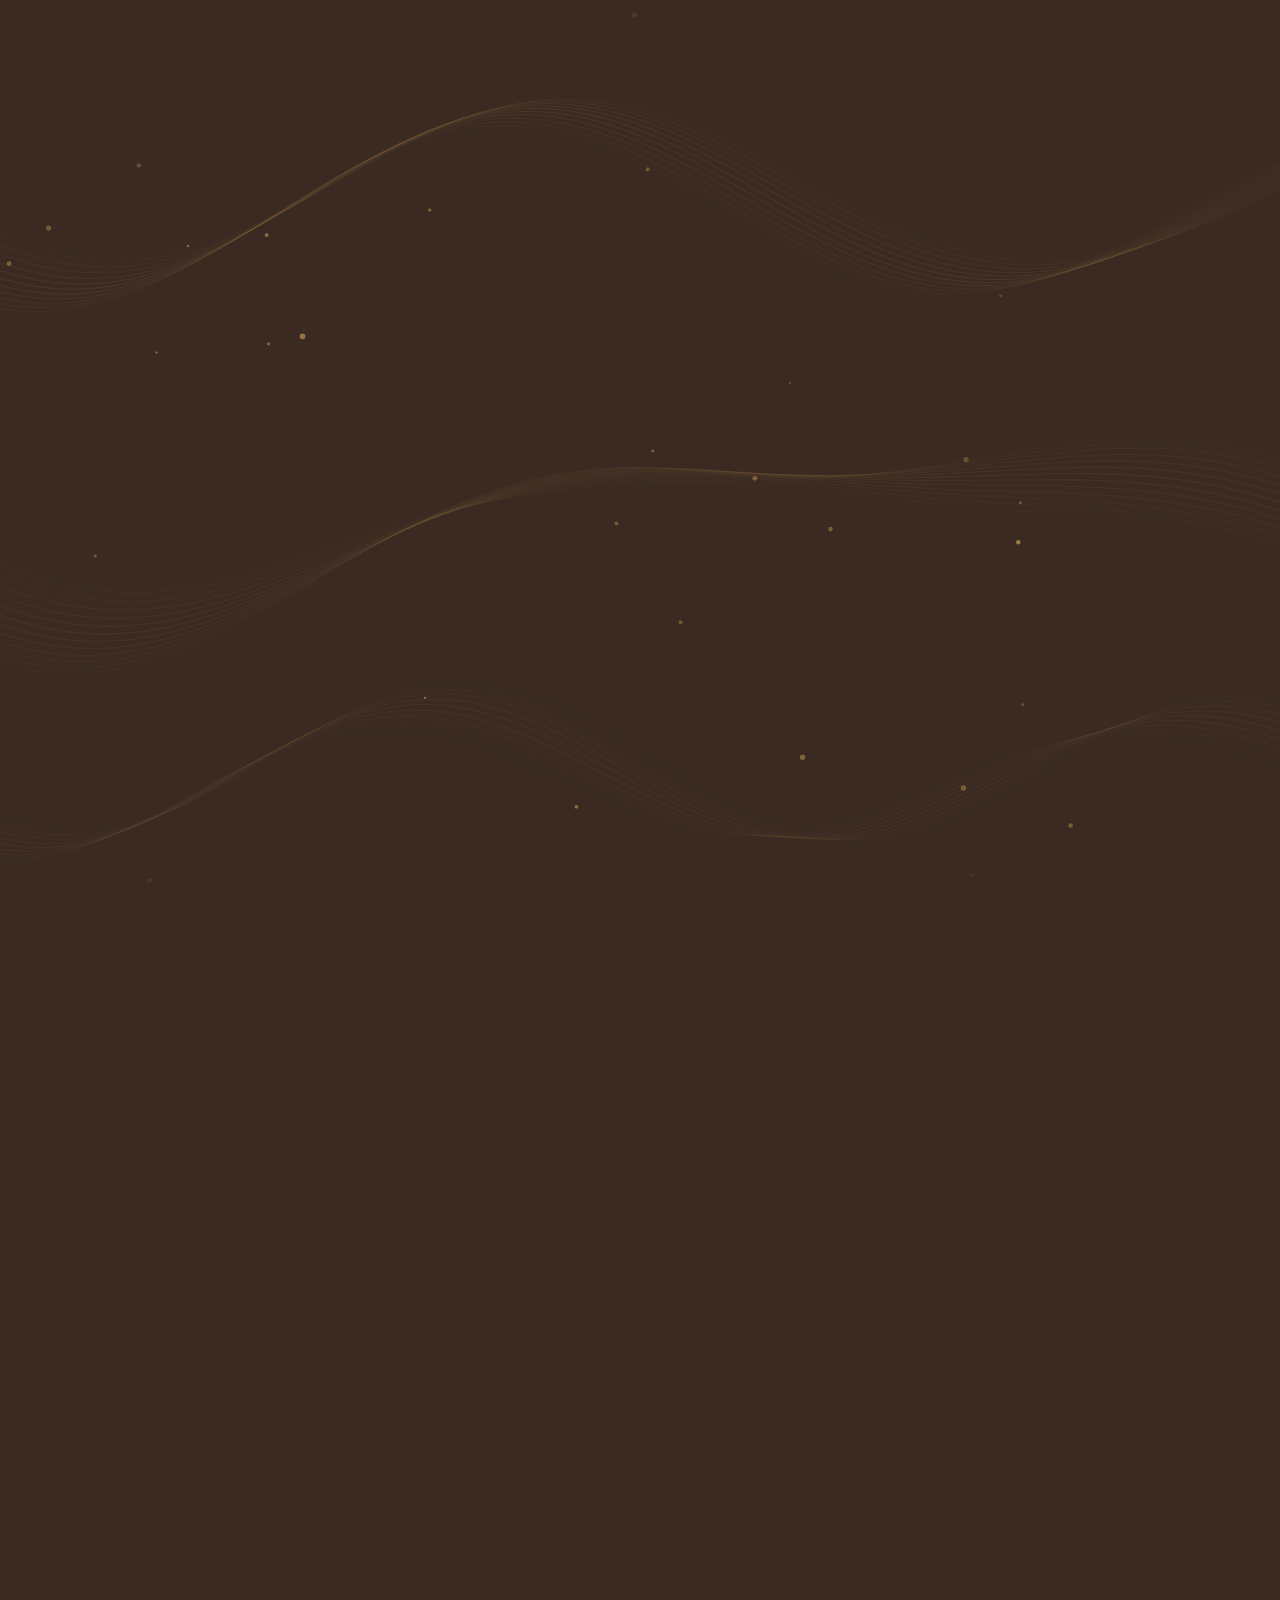
==== index.html @ ce80b603 "Knopf Hell/Dunkel oben rechts neben Kontakt (hell = Creme, dunkel = Espresso), Wahl wird gemerkt Co-" ====
<!doctype html>
<html lang="de">
<head>
<meta charset="utf-8">
<meta name="viewport" content="width=device-width, initial-scale=1">
<title>Diana Keil – Portfolio</title>
<meta name="description" content="Fotos und Videos von Diana Keil – Hochzeiten, Events, Shootings und Social Media.">
<meta property="og:type" content="website">
<meta property="og:site_name" content="Diana Portfolio">
<meta property="og:title" content="Diana Portfolio">
<meta property="og:description" content="Fotos und Videos – Hochzeiten, Events, Shootings und Social Media.">
<meta property="og:url" content="https://dxana596.github.io/Portfolio---Diana-Keil-/">
<meta property="og:image" content="https://dxana596.github.io/Portfolio---Diana-Keil-/img/vorschau.jpg">
<meta property="og:image:width" content="1200">
<meta property="og:image:height" content="630">
<meta name="twitter:card" content="summary_large_image">
<link rel="icon" href="img/favicon.svg" type="image/svg+xml">
<link href="fonts/fonts.css" rel="stylesheet">
<script>try{if(localStorage.getItem("theme")==="light")document.documentElement.dataset.theme="light"}catch(e){}</script>
<style>
  :root{
    --bg:#f0ebe2; --fg:#131720; --muted:#7a7468;
    --gold:#c49a52; --gold-hi:#d4b06a; --gold-lo:#9a7a3d; --night:#090b12;
    --glass:rgba(80,80,80,.36); --glass-btn:rgba(255,255,255,.2);
    --serif:"Cormorant Garamond", Georgia, serif;
    --sans:"Inter", system-ui, sans-serif;
  }
  *{box-sizing:border-box;margin:0;padding:0}
  /* Seiten-Scroll: jede Galerie ist eine eigene Bildschirmseite, beim Scrollen rastet die Seite ein */
  html{scroll-behavior:smooth;scroll-snap-type:y mandatory}
  .hero,.theme,.contact{scroll-snap-align:start;scroll-snap-stop:always}
  .title,.cat__item,.h2,.contact__mail,.lb__theme,.loader__name,.about h2,.svc2__title,.step__n{font-variation-settings:"opsz" 48}
  body{overflow-x:hidden;background:var(--bg);color:var(--fg);font-family:var(--sans);-webkit-font-smoothing:antialiased}
  a{color:inherit}
  .sr-only{position:absolute;width:1px;height:1px;overflow:hidden;clip:rect(0 0 0 0);white-space:nowrap}

  /* ---------- Loader ---------- */
  .loader{position:fixed;inset:0;z-index:50;display:grid;place-items:center;background:var(--bg);transition:opacity .8s ease, visibility .8s}
  .loader.is-done{opacity:0;visibility:hidden}
  .loader__inner{text-align:center}
  .loader__name{font-family:var(--serif);font-size:44px;letter-spacing:-.01em;line-height:1}
  .loader__pct{font-size:13px;margin-top:14px;font-variant-numeric:tabular-nums}
  .loader__arc{position:absolute;left:50%;top:50%;width:260px;height:260px;transform:translate(-50%,-50%) rotate(-90deg)}
  .loader__arc circle{fill:none;stroke:var(--gold);stroke-width:.9;stroke-linecap:round;transition:stroke-dashoffset .3s ease}
  .loader__arc .loader__track{stroke-opacity:.18}
  .loader__arc .loader__dot{fill:var(--gold);stroke:none;opacity:.2;transition:opacity .4s ease}
  .loader__arc .loader__dot.is-on{opacity:1}

  /* ---------- Header ---------- */
  .hero{position:relative;height:100vh;height:100lvh;min-height:560px;overflow:hidden;display:flex}
  /* Logo (DK-Monogramm) */
  .title,.cat__item,.h2,.contact__mail,.lb__theme,.loader__name{font-weight:500}
  .logo{display:block;color:var(--gold)}
  .logo svg{display:block;width:100%;height:100%;overflow:visible}
  .logo text{font-family:"Cormorant Garamond", Georgia, serif;font-weight:300;letter-spacing:.08em}
  .logo--top{position:absolute;top:12px;left:4vw;z-index:12;width:54px;height:54px}
  .logo--top circle[stroke]{stroke-width:5} .logo--top text{font-weight:400}
  .logo--contact{width:110px;height:110px;margin:0 auto 26px;filter:drop-shadow(0 0 14px rgba(196,154,82,.28))}
  /* Kunden: zwei durchlaufende Logo-Balken (fotografiert / bearbeitet) */
  .clients{position:relative;z-index:5;background:transparent;min-height:100vh;min-height:100lvh;display:flex;flex-direction:column;justify-content:center;align-items:center;padding:80px 0;text-align:center;scroll-snap-align:start;scroll-snap-stop:always}
  .clients .eyebrow{margin-bottom:18px}
  .clients__title{font-family:var(--serif);font-weight:500;font-size:clamp(34px,4.4vw,64px);line-height:1;margin-bottom:clamp(40px,7vh,80px)}
  .marquee{width:100%;margin-bottom:clamp(36px,6vh,64px)}
  .marquee:last-child{margin-bottom:0}
  .marquee__label{font-size:clamp(16px,1.5vw,22px);font-weight:600;letter-spacing:.18em;text-transform:uppercase;color:var(--gold-lo);margin-bottom:20px}
  .marquee__view{overflow:hidden;border-top:1px solid rgba(196,154,82,.3);border-bottom:1px solid rgba(196,154,82,.3);padding:26px 0;-webkit-mask-image:linear-gradient(90deg,transparent,#000 10%,#000 90%,transparent);mask-image:linear-gradient(90deg,transparent,#000 10%,#000 90%,transparent)}
  .marquee__track{display:flex;align-items:center;width:max-content;animation:marquee 40s linear infinite}
  .marquee--rev .marquee__track{animation-direction:reverse}
  .marquee__track img{height:34px;width:auto;margin:0 clamp(34px,4vw,60px);opacity:.6;flex:none}
  .marquee__track img.tall{height:52px}
  .marquee__text{flex:none;margin:0 clamp(34px,4vw,60px);font-family:var(--serif);font-style:italic;font-weight:500;font-size:40px;line-height:1;letter-spacing:.01em;color:#131720;opacity:.6;white-space:nowrap}
  .marquee__text em{font-style:italic;color:var(--gold-lo);padding:0 .08em}
  @keyframes marquee{to{transform:translateX(-50%)}}
  /* Logo-Balken oben in der Real-Estate-Seite */
  .clients--inline{position:absolute;top:0;left:0;right:0;min-height:0;padding:clamp(40px,7vh,80px) 0 0;background:none;z-index:4;scroll-snap-align:none;justify-content:flex-start}
  .clients--inline .eyebrow{margin-bottom:10px}
  .clients--inline .clients__title{font-size:clamp(26px,2.8vw,42px);margin-bottom:clamp(16px,3vh,28px)}
  .clients--inline .marquee{margin-bottom:0}
  .clients--inline .marquee__view{padding:18px 0}
  @media (max-width:640px){
    .marquee__view{padding:18px 0}
    .marquee__track img{height:24px;margin:0 26px} .marquee__track img.tall{height:38px}
    .marquee__text{font-size:28px;margin:0 26px}
  }
  @media (max-width:700px){ .logo--top{width:40px;height:40px;top:10px;left:12px} .logo--contact{width:88px;height:88px} }
  header{position:absolute;top:0;left:0;right:0;z-index:10;text-align:center;padding:22px 16px 0;font-size:14px}
  header h1{font-weight:400;font-size:inherit}
  header a{text-decoration:underline;text-decoration-color:var(--gold);text-underline-offset:3px;cursor:pointer}

  /* ---------- Big title ---------- */
  .title{font-family:var(--serif);font-weight:400;font-size:clamp(64px,8.5vw,150px);line-height:.88;letter-spacing:-.01em}
  .title .w{display:inline-block;white-space:nowrap}
  .title span{display:inline-block;overflow:hidden;vertical-align:top}
  .title span i{display:inline-block;font-style:normal;transform:translateY(105%);transition:transform 1.2s cubic-bezier(.19,1,.22,1)}
  body.is-ready .title span i{transform:none}

  /* ---------- Startseite: Foto links, Name + Text rechts ---------- */
  .intro{flex:1;display:grid;grid-template-columns:minmax(0,5fr) minmax(0,6fr);gap:6vw;align-items:center;padding:90px 6vw 70px}
  .intro__photo{margin:0;justify-self:end;height:calc(100svh - 200px);max-height:820px;aspect-ratio:2/3;max-width:100%;border-radius:4px;overflow:hidden;background:#efedea;display:grid;place-items:center;color:var(--muted);font-size:12px;letter-spacing:.08em;text-transform:uppercase;opacity:0;transform:translateY(30px);transition:opacity 1.2s ease .2s, transform 1.4s cubic-bezier(.19,1,.22,1) .2s}
  .intro__photo{position:relative;overflow:visible;background:none}
  .intro__photo img{border-radius:4px}
  /* Ring mit Punkten (aus dem Logo) hinter dem Foto, dreht sich langsam */
  .intro__ring{position:absolute;left:50%;top:50%;height:106%;aspect-ratio:1;transform:translate(-50%,-50%);z-index:-1;color:var(--gold);opacity:.55;pointer-events:none}
  /* Name + Text: linksbündig */
  .intro__text{position:relative;z-index:2;justify-self:start}
  .intro__text .title{margin-left:-.034em}   /* das „D“ hat links etwas Luft – so steht es genau bündig mit dem Text */
  .intro__ring .ring{width:100%;height:100%;animation:ringspin 90s linear infinite}
  @keyframes ringspin{to{transform:rotate(360deg)}}
  /* kleiner Ring vor den Galerie-Namen */
  .intro__photo img{position:absolute;inset:0;width:100%;height:100%;object-fit:cover;display:block;opacity:0;transition:opacity 1.8s ease}
  .intro__photo img.is-on{opacity:1}
  body.is-ready .intro__photo{opacity:1;transform:none}
  .intro__lead{margin-top:30px;max-width:40ch;font-size:16px;line-height:1.65;color:#333;opacity:0;transition:opacity 1.2s ease .9s}
  body.is-ready .intro__lead{opacity:1}
  @media (max-width:760px){
    .intro{grid-template-columns:1fr;gap:26px;align-content:center;padding:70px 16px 40px}
    .intro__photo{justify-self:center;height:44svh;width:auto}
    .intro__text{text-align:center;justify-self:center}
    .intro__text .title{margin-left:0}
    .intro__lead{margin:18px auto 0;font-size:15px}
  }

  /* ---------- WebGL ---------- */
  canvas.gl{position:absolute;inset:0;width:100%;height:100%;z-index:2;cursor:grab;touch-action:pan-y}
  canvas.gl:active{cursor:grabbing}

  /* ---------- Eine Galerie pro Thema (unter der ersten) ---------- */
  .theme{position:relative;z-index:5;background:transparent;height:100vh;height:100lvh;min-height:420px;overflow:hidden}
  .theme__stage{position:absolute;inset:0}

  /* ---------- Category label ---------- */
  /* Themen-Name: oben links über dem Bildstreifen (Höhe wird im Script an die Oberkante der Bilder gesetzt) */
  .cat{position:absolute;left:4vw;top:50%;z-index:3;pointer-events:none}
  .cat__item{position:absolute;left:0;bottom:0;font-family:var(--serif);font-size:clamp(28px,3.2vw,52px);line-height:1;color:var(--fg);opacity:0;white-space:nowrap;transition:opacity .6s ease, transform .9s cubic-bezier(.19,1,.22,1)}
  .cat__item.is-active{opacity:1}
  .theme__link{position:absolute;right:4vw;top:50%;z-index:3;transform:translateY(-100%);font-size:14px;letter-spacing:.04em;color:var(--fg);text-decoration:none;border-bottom:1px solid currentColor;padding-bottom:2px;opacity:.75;transition:opacity .2s}
  .theme__link:hover{opacity:1}
  .cat__item.is-up{transform:translateY(-40%)}
  .cat__item.is-down{transform:translateY(40%)}

  .gal-count{position:absolute;z-index:6;left:50%;top:calc(var(--cy,50%) + var(--ch,120px));transform:translateX(-50%);font-size:12px;letter-spacing:.08em;color:var(--gold-lo);font-variant-numeric:tabular-nums;opacity:0;transition:opacity .8s .8s}
  body.is-ready .gal-count{opacity:1}

  /* ---------- About overlay ---------- */
  .about{position:fixed;inset:0;z-index:30;background:rgba(255,255,255,.72);backdrop-filter:blur(24px);-webkit-backdrop-filter:blur(24px);display:grid;place-items:center;padding:16px;opacity:0;visibility:hidden;transition:opacity .5s, visibility .5s}
  .about.is-open{opacity:1;visibility:visible}
  .about__inner{max-width:560px;text-align:center}
  .about__eyebrow{font-size:12px;letter-spacing:.08em;text-transform:uppercase;color:var(--muted)}
  .about h2{font-family:var(--serif);font-weight:400;font-size:clamp(44px,8vw,84px);line-height:.95;margin:14px 0 22px}
  .about p{font-size:15px;line-height:1.6;color:#333}
  .about ul{list-style:none;display:flex;gap:10px;justify-content:center;margin-top:28px;flex-wrap:wrap}
  .about li a,.about li button{display:inline-block;padding:10px 16px;border-radius:999px;background:#111;color:#fff;text-decoration:none;font:600 12px var(--sans);letter-spacing:.04em;text-transform:uppercase;border:0;cursor:pointer}
  .about__close{position:absolute;top:18px;right:18px;width:40px;height:40px;border-radius:50%;border:0;background:#111;color:#fff;font-size:18px;cursor:pointer}

  .grain{position:fixed;inset:-50%;z-index:4;pointer-events:none;opacity:.05;background-image:url("data:image/svg+xml;utf8,<svg xmlns='http://www.w3.org/2000/svg' width='160' height='160'><filter id='n'><feTurbulence type='fractalNoise' baseFrequency='.9' numOctaves='2' stitchTiles='stitch'/></filter><rect width='100%' height='100%' filter='url(%23n)'/></svg>");animation:grain 1s steps(6) infinite}
  @keyframes grain{0%{transform:translate(0,0)}25%{transform:translate(-3%,2%)}50%{transform:translate(2%,-3%)}75%{transform:translate(-2%,-1%)}100%{transform:translate(3%,2%)}}

  /* ---------- Hero-Extras ---------- */
  .topnav{position:absolute;top:18px;right:4vw;z-index:11;display:flex;gap:18px;font-size:13px}
  .topnav a{text-decoration:none;opacity:.75;transition:opacity .2s}
  .topnav a:hover{opacity:1;color:var(--gold-lo)}
  .scrollcue{position:absolute;left:4vw;bottom:34px;z-index:11;display:flex;align-items:center;gap:12px;font-size:12px;letter-spacing:.06em;text-transform:uppercase;text-decoration:none;color:var(--fg);opacity:0;transition:opacity 1s .8s}
  body.is-ready .scrollcue{opacity:.75}
  .scrollcue__line{position:relative;width:1px;height:40px;background:rgba(0,0,0,.15);overflow:hidden}
  .scrollcue__line::after{content:"";position:absolute;left:0;top:-40%;width:1px;height:40%;background:var(--fg);animation:cue 1.8s cubic-bezier(.65,0,.35,1) infinite}
  @keyframes cue{to{top:100%}}

  /* ---------- Sections ---------- */
  .wrap{padding:0 4vw}
  .eyebrow{font-size:12px;letter-spacing:.08em;text-transform:uppercase;color:var(--gold-lo)}
  .h2{font-family:var(--serif);font-weight:400;font-size:clamp(44px,6vw,96px);line-height:.88;letter-spacing:-.01em}
  .reveal{opacity:0;transform:translateY(40px);transition:opacity 1s ease, transform 1.2s cubic-bezier(.19,1,.22,1)}
  .reveal.is-in{opacity:1;transform:none}

  .services{position:relative;z-index:5;background:var(--bg);padding:120px 0 100px}
  .services__head{display:grid;grid-template-columns:1fr minmax(260px,380px);gap:40px;align-items:end;margin-bottom:56px}
  .services__head .h2{margin-top:18px}
  .services__intro{font-size:16px;line-height:1.6;color:#333}
  .svc2{border-bottom:1px solid rgba(0,0,0,.12)}
  .svc2__card{border-top:1px solid rgba(0,0,0,.12)}
  .svc2__head{width:100%;display:grid;grid-template-columns:56px 1fr minmax(200px,320px) 40px;gap:24px;align-items:center;padding:22px 0;background:none;border:0;font:inherit;color:inherit;text-align:left;cursor:pointer}
  .svc2__num{font-size:12px;letter-spacing:.08em;color:var(--muted);font-variant-numeric:tabular-nums}
  .svc2__title{font-family:var(--serif);font-weight:400;font-size:clamp(30px,3.2vw,52px);line-height:.95;letter-spacing:-.01em;transition:transform .7s cubic-bezier(.19,1,.22,1)}
  .svc2__head:hover .svc2__title,.svc2__card.is-open .svc2__title{transform:translateX(10px);font-style:italic}
  .svc2__short{font-size:14px;line-height:1.5;color:#444}
  .svc2__toggle{width:40px;height:40px;border-radius:50%;border:1px solid rgba(0,0,0,.2);display:grid;place-items:center;transition:transform .6s cubic-bezier(.19,1,.22,1), background .3s, color .3s, border-color .3s}
  .svc2__toggle svg{width:14px;height:14px}
  .svc2__head:hover .svc2__toggle{border-color:var(--fg)}
  .svc2__card.is-open .svc2__toggle{transform:rotate(45deg);background:var(--fg);color:#fff;border-color:var(--fg)}
  .svc2__more{display:grid;grid-template-rows:0fr;transition:grid-template-rows .9s cubic-bezier(.19,1,.22,1)}
  .svc2__more > div{overflow:hidden}
  .svc2__card.is-open .svc2__more{grid-template-rows:1fr}
  .svc2__detail{display:grid;grid-template-columns:56px auto minmax(0,1fr);gap:24px 4vw;align-items:end;padding:4px 0 40px}
  .svc2__media{grid-column:2;position:relative;overflow:hidden;border-radius:4px;aspect-ratio:4/5;width:300px;background:#e9e7e3;clip-path:inset(0 0 100% 0);transition:clip-path 1.1s cubic-bezier(.77,0,.18,1)}
  .svc2__card--wide .svc2__media{aspect-ratio:3/2;width:520px}
  .svc2__media img{width:100%;height:100%;object-fit:cover;object-position:center 30%;display:block;transform:scale(1.15);transition:transform 1.6s cubic-bezier(.19,1,.22,1)}
  .svc2__card.is-open .svc2__media{clip-path:inset(0 0 0 0)}
  .svc2__card.is-open .svc2__media img{transform:scale(1)}
  .svc2__info{opacity:0;transform:translateY(20px);transition:opacity .6s ease, transform .9s cubic-bezier(.19,1,.22,1)}
  .svc2__card.is-open .svc2__info{opacity:1;transform:none;transition-delay:.25s}
  .svc2__text{font-size:14px;line-height:1.65;color:#444;max-width:44ch}
  .svc2__tags{list-style:none;display:flex;flex-wrap:wrap;gap:8px;margin-top:20px}
  .svc2__tags li{padding:6px 12px;border-radius:999px;border:1px solid rgba(0,0,0,.14);font-size:12px;color:#333}
  .svc2__link{display:inline-flex;align-items:center;gap:10px;margin-top:26px;font:600 12px var(--sans);letter-spacing:.08em;text-transform:uppercase;color:var(--fg);text-decoration:none;padding-bottom:6px;border-bottom:1px solid currentColor}
  .svc2__link span{display:inline-block;transition:transform .5s cubic-bezier(.19,1,.22,1)}
  .svc2__link:hover span{transform:translateX(6px)}
  .pill{align-self:flex-start;display:inline-flex;align-items:center;gap:10px;padding:13px 20px;border-radius:999px;background:var(--fg);color:#fff;text-decoration:none;font:600 12px var(--sans);letter-spacing:.05em;text-transform:uppercase;transition:transform .3s}
  .pill:hover{transform:translateY(-2px)}

  .process{position:relative;z-index:5;background:var(--bg);padding:40px 0 140px}
  .process__grid{display:grid;grid-template-columns:repeat(3,1fr);gap:16px;margin-top:40px}
  .step{padding:28px;border-radius:14px;background:#f4f3f1;min-height:240px;display:flex;flex-direction:column;justify-content:space-between}
  .step__n{font-family:var(--serif);font-size:64px;line-height:1}
  .step h3{font-weight:600;font-size:16px;margin-bottom:8px}
  .step p{font-size:14px;line-height:1.55;color:#444}

  /* ---------- Testimonials (Kundenstimmen): mehrere Karten mit Bild und Name ---------- */
  .testi{position:relative;z-index:5;min-height:100vh;min-height:100lvh;display:flex;flex-direction:column;justify-content:center;align-items:center;text-align:center;padding:90px 0;scroll-snap-align:start;scroll-snap-stop:always}
  .testi__title{font-family:var(--serif);font-weight:500;font-size:clamp(34px,4vw,60px);line-height:1;margin:14px 0 0}
  .testi__row{display:flex;gap:clamp(18px,2vw,28px);justify-content:center;width:100%;padding:70px 6vw 10px;box-sizing:border-box}
  .testi__card{position:relative;flex:0 1 360px;background:#fff;border:1px solid rgba(196,154,82,.28);border-radius:8px;padding:62px 28px 30px;display:flex;flex-direction:column;align-items:center;box-shadow:0 18px 40px -22px rgba(19,23,32,.25)}
  .testi__img{position:absolute;top:0;left:50%;width:92px;height:92px;margin:-46px 0 0 -46px;border-radius:50%;overflow:hidden;border:2px solid var(--gold);background:#e8dcc6;display:grid;place-items:center;font-family:var(--serif);font-size:30px;color:var(--gold-lo)}
  .testi__img img{width:100%;height:100%;object-fit:cover;display:block}
  .testi__mark{font-family:var(--serif);font-size:64px;line-height:.5;height:26px;color:var(--gold)}
  .testi__quote{font-family:var(--serif);font-style:italic;font-weight:500;font-size:clamp(19px,1.5vw,23px);line-height:1.35;color:var(--fg);margin:6px 0 0}
  .testi__name{margin-top:auto;padding-top:24px;font-size:12px;font-weight:600;letter-spacing:.16em;text-transform:uppercase;color:var(--gold-lo)}
  .testi__name::before{content:"";display:block;width:30px;height:1px;background:var(--gold);margin:0 auto 12px}
  .testi__type{margin-top:4px;font-size:12px;letter-spacing:.04em;color:var(--muted)}
  @media (max-width:860px){
    /* Handy/Tablet: Karten nebeneinander zum Wischen */
    .testi__row{justify-content:flex-start;overflow-x:auto;scroll-snap-type:x mandatory;-webkit-overflow-scrolling:touch;scrollbar-width:none;padding:70px 10vw 16px}
    .testi__row::-webkit-scrollbar{display:none}
    .testi__card{flex:0 0 78vw;scroll-snap-align:center}
  }
  .testi__hint{display:none;margin-top:14px;font-size:11px;letter-spacing:.12em;text-transform:uppercase;color:var(--gold-lo)}
  @media (max-width:860px){.testi__hint{display:block}}
  .contact{position:relative;z-index:5;background:var(--night);color:#f1ece3;padding:140px 0 40px;text-align:center;min-height:100vh;min-height:100lvh;display:flex;flex-direction:column;justify-content:center}
  .contact .eyebrow{color:var(--gold)}
  .contact .h2{margin:20px 0 32px;font-size:clamp(26px,3vw,46px);line-height:1}
  .contact__mail{display:inline-block;font-family:var(--serif);font-size:clamp(18px,1.9vw,28px);text-decoration:none;border-bottom:1px solid rgba(196,154,82,.55);padding-bottom:4px;transition:border-color .3s}
  .contact__cta{display:inline-flex;align-items:center;gap:12px;margin:6px 0 4px;padding:17px 34px;border-radius:999px;background:linear-gradient(135deg,#d4b06a,#c49a52 50%,#9a7a3d);color:var(--night);font-size:14px;font-weight:600;letter-spacing:.08em;text-transform:uppercase;text-decoration:none;box-shadow:0 16px 36px -16px rgba(212,176,106,.6);transition:transform .3s,box-shadow .3s}
  .contact__cta span{transition:transform .3s}
  .contact__cta:hover{transform:translateY(-2px);box-shadow:0 22px 44px -16px rgba(212,176,106,.75)}
  .contact__cta:hover span{transform:translateX(4px)}
  .contact__or{font-size:12px;letter-spacing:.08em;opacity:.55;margin-bottom:12px}
  .contact__mail:hover{border-color:var(--gold-hi)}
  .contact__social{display:flex;gap:22px;justify-content:center;margin-top:34px;font-size:13px}
  .contact__social a{opacity:.7;text-decoration:none}
  .contact__social a:hover{opacity:1;color:var(--gold-hi)}
  footer{display:flex;justify-content:space-between;gap:16px;flex-wrap:wrap;margin-top:120px;padding-top:24px;border-top:1px solid rgba(255,255,255,.15);font-size:12px;color:rgba(255,255,255,.5)}

  /* ---------- Großansicht (Lightbox) ---------- */
  .lb{position:fixed;inset:0;z-index:45;display:grid;place-items:center;
    /* dunkler Hintergrund mit sanfter Vignette + starke Unschärfe der Seite dahinter */
    background:radial-gradient(ellipse at center, rgba(10,10,10,.82) 0%, rgba(3,3,3,.95) 75%);
    -webkit-backdrop-filter:blur(0px) saturate(1);backdrop-filter:blur(0px) saturate(1);
    opacity:0;visibility:hidden;transition:opacity .6s ease, visibility .6s, backdrop-filter .8s ease, -webkit-backdrop-filter .8s ease}
  .lb.is-open{opacity:1;visibility:visible;-webkit-backdrop-filter:blur(36px) saturate(.7);backdrop-filter:blur(36px) saturate(.7)}
  .lb__stage{position:relative;display:grid;place-items:center;width:100%;height:100%;padding:72px 96px 96px}
  .lb__item{grid-area:1/1;outline:1px solid rgba(255,255,255,.06);max-width:calc(100vw - 192px);max-height:calc(100vh - 168px);max-height:calc(100dvh - 168px);width:auto;height:auto;object-fit:contain;border-radius:6px;box-shadow:0 40px 120px rgba(0,0,0,.65), 0 10px 30px rgba(0,0,0,.4);opacity:0;transform:scale(.94);transition:opacity .5s ease, transform .7s cubic-bezier(.19,1,.22,1)}
  .lb__item.is-in{opacity:1;transform:none}
  .lb__item.is-out{opacity:0;transform:scale(.97);transition-duration:.3s}
  .lb__bar{position:absolute;left:0;right:0;bottom:28px;display:flex;justify-content:center;align-items:center;gap:18px;flex-wrap:wrap;padding:0 16px;color:rgba(255,255,255,.85);font-size:13px;letter-spacing:.03em}
  .lb__theme{font-family:var(--serif);font-size:22px;color:#fff;letter-spacing:0}
  .lb__count{font-variant-numeric:tabular-nums;color:rgba(255,255,255,.5)}
  .lb__link{color:#fff;text-decoration:none;border-bottom:1px solid rgba(255,255,255,.4);padding-bottom:2px}
  .lb__link:hover{border-color:#fff}
  .lb__btn{position:absolute;z-index:2;width:52px;height:52px;border-radius:50%;border:0;cursor:pointer;color:#fff;background:rgba(255,255,255,.1);backdrop-filter:blur(10px);-webkit-backdrop-filter:blur(10px);display:grid;place-items:center;transition:background .2s, transform .2s}
  .lb__btn:hover{background:rgba(255,255,255,.22)}
  .lb__btn:focus-visible{outline:2px solid #fff;outline-offset:3px}
  .lb__btn svg{width:20px;height:20px}
  .lb__close{top:18px;right:18px}
  .lb__prev{left:22px;top:50%;transform:translateY(-50%)}
  .lb__next{right:22px;top:50%;transform:translateY(-50%)}
  @media (max-width:640px){
    .lb__stage{padding:64px 12px 110px}
    .lb__item{max-width:calc(100vw - 24px);max-height:calc(100vh - 174px);max-height:calc(100dvh - 174px)}
    .lb__prev,.lb__next{top:auto;bottom:70px;transform:none;width:44px;height:44px}
    .lb__prev{left:16px}.lb__next{right:16px}
    .lb__bar{bottom:24px}
  }

  @media (max-width:1100px){ .scrollcue{display:none} }
  @media (max-width:860px){
    .services__head{grid-template-columns:1fr;gap:24px;margin-bottom:50px}
    .svc2__head{grid-template-columns:34px 1fr 44px;gap:12px;padding:26px 0}
    .svc2__short{display:none}
    .svc2__toggle{width:44px;height:44px}
    .svc2__title{font-size:34px}
    .svc2__head:hover .svc2__title,.svc2__card.is-open .svc2__title{transform:none}
    .svc2__detail{grid-template-columns:1fr;padding-bottom:40px}
    .svc2__media,.svc2__card--wide .svc2__media{grid-column:1;width:100%}
    .process__grid{grid-template-columns:1fr}
    .step{min-height:0;gap:30px}
  }
  @media (max-width:640px){
    .topnav,.scrollcue{display:none}
    .services{padding:100px 0 80px}
    .contact{padding:100px 0 30px}
    .title{top:12vh}
  }
  @media (prefers-reduced-motion:reduce){ .grain{animation:none} }
  /* ---------- Bewegter Hintergrund: Seiden-Linien + Gold-Punkte (Canvas), Kamera-Elemente in den Abschnitten ---------- */
  .bgfx{position:fixed;inset:0;z-index:0;pointer-events:none;overflow:hidden}
  .bgfx canvas{display:block;width:100%;height:100%}
  /* Kamera-Sucher: Fokus-Ecken als Rahmen um jede Galerie (Name + Bilder + Zähler) */
  .vf{position:absolute;z-index:3;left:2vw;right:2vw;top:var(--vft,10%);height:var(--vfh,80%);pointer-events:none;opacity:0;transition:opacity 1s .6s}
  body.is-ready .vf{opacity:1}
  .vf i{position:absolute;width:clamp(22px,2.6vw,40px);height:clamp(22px,2.6vw,40px);border:0 solid var(--gold);transition:transform .9s cubic-bezier(.19,1,.22,1)}
  .vf i:nth-child(1){top:0;left:0;border-top-width:1.5px;border-left-width:1.5px}
  .vf i:nth-child(2){top:0;right:0;border-top-width:1.5px;border-right-width:1.5px}
  .vf i:nth-child(3){bottom:0;left:0;border-bottom-width:1.5px;border-left-width:1.5px}
  .vf i:nth-child(4){bottom:0;right:0;border-bottom-width:1.5px;border-right-width:1.5px}
  /* "Scharfstellen": Ecken ziehen sich beim Ankommen kurz zusammen */
  .vf.is-focus i:nth-child(1){animation:vf1 1.1s cubic-bezier(.19,1,.22,1)}
  .vf.is-focus i:nth-child(2){animation:vf2 1.1s cubic-bezier(.19,1,.22,1)}
  .vf.is-focus i:nth-child(3){animation:vf3 1.1s cubic-bezier(.19,1,.22,1)}
  .vf.is-focus i:nth-child(4){animation:vf4 1.1s cubic-bezier(.19,1,.22,1)}
  @keyframes vf1{0%{transform:translate(-14px,-14px);opacity:0}100%{transform:none;opacity:1}}
  @keyframes vf2{0%{transform:translate(14px,-14px);opacity:0}100%{transform:none;opacity:1}}
  @keyframes vf3{0%{transform:translate(-14px,14px);opacity:0}100%{transform:none;opacity:1}}
  @keyframes vf4{0%{transform:translate(14px,14px);opacity:0}100%{transform:none;opacity:1}}
  .vf b{position:absolute;top:0;right:clamp(30px,3.4vw,52px);transform:translateY(-50%);font:500 10px var(--sans);letter-spacing:.14em;color:var(--gold-lo);display:flex;align-items:center;gap:6px}
  .vf b::before{content:"";width:6px;height:6px;border-radius:50%;background:#c0563f;animation:rec 1.6s steps(1) infinite}
  @keyframes rec{50%{opacity:0}}
  @media (prefers-reduced-motion:reduce){.vf.is-focus i{animation:none}.vf b::before{animation:none}}
  .hero{z-index:5}

  /* Eigener Cursor: Gold-Punkt + nachziehender Ring (nur Maus, nicht Handy) */
  .cur{display:none}
  @media (hover:hover) and (pointer:fine){
    html.has-cur, html.has-cur *{cursor:none !important}
    .cur{display:block;position:fixed;left:0;top:0;z-index:9999;pointer-events:none;border-radius:50%;opacity:0;transition:opacity .3s}
    html.cur-on .cur{opacity:1}
    .cur--dot{width:7px;height:7px;margin:-3.5px 0 0 -3.5px;background:var(--gold)}
    .cur--ring{width:38px;height:38px;margin:-19px 0 0 -19px;border:1.5px solid var(--gold);transition:opacity .3s, width .25s, height .25s, margin .25s, background .25s, border-color .25s}
    html.cur-link .cur--ring{width:60px;height:60px;margin:-30px 0 0 -30px;background:rgba(196,154,82,.14);border-color:var(--gold-hi)}
    html.cur-down .cur--ring{width:26px;height:26px;margin:-13px 0 0 -13px}
  }
  /* Kontakt-Knopf unten rechts (immer erreichbar, außer auf Start- und Kontaktseite) */
  .fab{position:fixed;right:clamp(16px,3vw,32px);bottom:calc(clamp(16px,3vw,32px) + env(safe-area-inset-bottom));z-index:20;display:flex;align-items:center;gap:10px;padding:13px 20px 13px 17px;border-radius:999px;background:var(--night);color:#f1ece3;border:1px solid rgba(196,154,82,.55);font-size:13px;letter-spacing:.06em;text-decoration:none;box-shadow:0 14px 32px -14px rgba(9,11,18,.55);opacity:0;visibility:hidden;transform:translateY(14px);transition:opacity .45s,visibility .45s,transform .45s,background .25s,border-color .25s}
  .fab.is-on{opacity:1;visibility:visible;transform:none}
  .fab:hover{background:#1a1f2c;border-color:var(--gold-hi)}
  .fab svg{width:17px;height:17px;color:var(--gold-hi);flex:none}

  /* =========== Dunkler Modus (Espresso) – gilt, solange nicht „hell“ gewählt ist =========== */
  :root:not([data-theme="light"]){--bg:#3a2a22;--fg:#f6efe6;--muted:#ddcfc2;--gold:#d8b46c;--gold-hi:#e8c987;--gold-lo:#ecd29e}
  html:not([data-theme="light"]) .marquee__text{color:var(--fg)}
  html:not([data-theme="light"]) .intro__lead{color:#cfc8bc}
  html:not([data-theme="light"]) .marquee__track img{filter:brightness(0) invert(1);opacity:.55}
  html:not([data-theme="light"]) .intro__photo{background:none}
  html:not([data-theme="light"]) .scrollcue__line{background:rgba(255,255,255,.18)}
  html:not([data-theme="light"]) .about{background:rgba(58,42,34,.92)}
  html:not([data-theme="light"]) .about li a,html:not([data-theme="light"]) .about li button,html:not([data-theme="light"]) .about__close{background:var(--gold);color:var(--night)}
  html:not([data-theme="light"]) .pill{background:var(--gold);color:var(--night)}
  html:not([data-theme="light"]) .svc2,html:not([data-theme="light"]) .svc2__card{border-color:rgba(255,255,255,.12)}
  html:not([data-theme="light"]) .svc2__toggle{border-color:rgba(255,255,255,.25)}
  html:not([data-theme="light"]) .svc2__card.is-open .svc2__toggle{background:var(--gold);color:var(--night);border-color:var(--gold)}
  html:not([data-theme="light"]) .svc2__tags li{border-color:rgba(255,255,255,.18);color:#d8d2c8}
  html:not([data-theme="light"]) .testi__card{--fg:#131720;--muted:#7a7468;color:#131720;box-shadow:0 24px 50px -24px rgba(0,0,0,.8)}
  html:not([data-theme="light"]) .testi__name{color:#9a7a3d}
  html:not([data-theme="light"]) .contact{background:#2b1f19}
  html:not([data-theme="light"]) .fab{background:#4e3b31}
  /* Farbschein hinter jeder Galerie: weiches Licht in den Farben des Bildes in der Mitte */
  .glow{position:absolute;inset:0;z-index:1;pointer-events:none;opacity:0;transition:opacity 1.2s ease;
    background:radial-gradient(ellipse 75% 62% at 50% var(--cy,50%),rgb(212 168 98 / .5),rgb(212 168 98 / .18) 50%,transparent 80%);filter:blur(40px)}
  .glow{-webkit-mask-image:linear-gradient(180deg,transparent 0,#000 28%,#000 72%,transparent 100%);mask-image:linear-gradient(180deg,transparent 0,#000 28%,#000 72%,transparent 100%)}
  .theme.is-lit .glow{opacity:1}
  /* Lichtreflexe wie bei alten Filmkameras (Light Leaks) */
  .leaks{position:fixed;inset:0;z-index:1;pointer-events:none;overflow:hidden;mix-blend-mode:screen}
  .leaks i{position:absolute;border-radius:50%;filter:blur(60px);opacity:.0;animation:leak 26s ease-in-out infinite}
  .leaks i:nth-child(1){width:55vmax;height:38vmax;left:-22vmax;top:-12vmax;background:radial-gradient(closest-side,rgba(255,138,48,.55),rgba(214,92,40,.25) 55%,transparent);animation-duration:24s}
  .leaks i:nth-child(2){width:46vmax;height:46vmax;right:-24vmax;bottom:-20vmax;background:radial-gradient(closest-side,rgba(232,176,92,.5),rgba(196,120,60,.2) 55%,transparent);animation-duration:31s;animation-delay:-9s}
  .leaks i:nth-child(3){width:30vmax;height:60vmax;right:-14vmax;top:-10vmax;background:radial-gradient(closest-side,rgba(255,96,64,.38),transparent);animation-duration:37s;animation-delay:-17s}
  @keyframes leak{0%,100%{opacity:.18;transform:translate(0,0) scale(1)}35%{opacity:.62;transform:translate(6vmax,4vmax) scale(1.12)}60%{opacity:.3;transform:translate(-3vmax,7vmax) scale(.95)}}
  @media (prefers-reduced-motion:reduce){.leaks i{animation:none;opacity:.3}}
  html[data-theme="light"] .leaks{display:none}
  /* 3D-Kippen des Startfotos */
  .intro__tilt{position:absolute;inset:0;will-change:transform;border-radius:4px;box-shadow:0 30px 60px -30px rgba(0,0,0,.55)}
  .intro__glare{position:absolute;inset:0;border-radius:4px;pointer-events:none;opacity:calc(var(--ga,0) * .35);
    background:radial-gradient(circle at var(--gx,50%) var(--gy,30%),rgba(255,255,255,.75),rgba(255,255,255,0) 55%)}
  /* Foto umdrehen: Vorder- und Rückseite */
  .intro__photo{cursor:pointer}
  .intro__back{visibility:hidden}
  .intro__tilt.show-back .intro__back{visibility:visible}
  .intro__tilt.show-back img,.intro__tilt.show-back .intro__glare{visibility:hidden}
  .intro__back{position:absolute;inset:0;border-radius:4px;transform:rotateY(180deg);
    background:#f3ede3;color:#2a251f;display:grid;place-items:center;text-align:center;padding:10%;
    box-shadow:inset 0 0 0 10px #f3ede3,inset 0 0 0 11px rgba(196,154,82,.55)}
  .intro__backin{display:flex;flex-direction:column;align-items:center;gap:14px;text-transform:none;letter-spacing:normal}
  .intro__mono{width:46px;height:46px;border-radius:50%;border:1px solid #c49a52;display:grid;place-items:center;font-family:var(--serif);font-size:18px;letter-spacing:.06em;color:#9a7a3d;margin-bottom:2px}
  .intro__back b{font-family:var(--serif);font-weight:500;font-size:clamp(30px,3vw,46px);line-height:1}
  .intro__back i{font-style:normal;font-size:11px;letter-spacing:.16em;text-transform:uppercase;color:#9a7a3d}
  .intro__back em{font-family:var(--serif);font-style:italic;font-weight:500;font-size:clamp(15px,1.2vw,19px);line-height:1.4;color:#2a251f;max-width:22ch}
  .intro__qm{font-family:var(--serif);font-size:64px;line-height:.4;height:22px;color:#c49a52}
  .intro__back small{margin-top:18px;font-size:10px;letter-spacing:.14em;text-transform:uppercase;color:#9a8f82}
  /* Hell/Dunkel-Knopf oben rechts */
  .topnav{align-items:center}
  .theme-btn{display:inline-flex;align-items:center;gap:7px;padding:6px 12px 6px 9px;border-radius:999px;border:1px solid rgba(196,154,82,.55);background:transparent;color:inherit;font:inherit;font-size:12px;letter-spacing:.04em;cursor:pointer;transition:background .25s,border-color .25s}
  .theme-btn:hover{border-color:var(--gold-hi);background:rgba(196,154,82,.12)}
  .theme-btn svg{width:15px;height:15px;color:var(--gold)}
  .theme-btn .ic-moon{display:none}
  html[data-theme="light"] .theme-btn .ic-sun{display:none}
  html[data-theme="light"] .theme-btn .ic-moon{display:block}
  html.theme-anim,html.theme-anim *{transition:background-color .5s ease,color .5s ease,border-color .5s ease !important}
</style>
<script>
  // Seite startet immer ganz oben – auch beim Neuladen und wenn ein #Anker in der Adresse steht
  if ("scrollRestoration" in history) history.scrollRestoration = "manual";
  if (location.hash) history.replaceState(null, "", location.pathname + location.search);
  const toTop = () => { const h = document.documentElement, b = h.style.scrollBehavior; h.style.scrollBehavior = "auto"; window.scrollTo(0, 0); h.style.scrollBehavior = b; };
  toTop();
  addEventListener("DOMContentLoaded", toTop);
  addEventListener("load", () => { toTop(); setTimeout(toTop, 50); });
  addEventListener("pageshow", e => { if (e.persisted) toTop(); });
</script>
</head>
<body>
<div class="bgfx" id="bgfx" aria-hidden="true">
</div>
<script>
  // Hintergrund: goldene Seiden-Linien + schwebende Gold-Punkte, die Maus/Finger ausweichen und sich verbinden
  (function(){
    const box = document.getElementById("bgfx"), cv = document.createElement("canvas"); box.appendChild(cv);
    const ctx = cv.getContext("2d"), still = matchMedia("(prefers-reduced-motion:reduce)").matches;
    let W = 0, H = 0, dpr = 1, phone = false, dots = [];
    const ptr = { x:-999, y:-999, on:0 };
    function size(){
      dpr = Math.min(devicePixelRatio || 1, 2); W = innerWidth; H = innerHeight; phone = W < 640;
      cv.width = W*dpr; cv.height = H*dpr; ctx.setTransform(dpr,0,0,dpr,0,0);
      const n = phone ? 16 : 30;
      while (dots.length < n) dots.push(newDot(true));
      dots.length = n;
    }
    function newDot(any){
      return { x: Math.random()*W, y: any ? Math.random()*H : H + 10, r: 1 + Math.random()*2,
               vy: -(H/ (14 + Math.random()*16)) / 60, vx: (Math.random()-.5)*.25, ox:0, oy:0,
               a: .3 + Math.random()*.45, w: Math.random()*6.28 };
    }
    addEventListener("resize", size); size();
    const setPtr = (x,y) => { ptr.x = x; ptr.y = y; ptr.on = 1; };
    addEventListener("pointermove", e => setPtr(e.clientX, e.clientY), { passive:true });
    addEventListener("pointerdown", e => setPtr(e.clientX, e.clientY), { passive:true });
    addEventListener("touchmove", e => { const t = e.touches[0]; if (t) setPtr(t.clientX, t.clientY); }, { passive:true });
    document.addEventListener("mouseleave", () => ptr.on = 0);

    // Seiden-Bänder: je ein Bündel feiner Linien, die sich langsam wiegen
    const bands = [
      { y:.22, amp:.07, f:1.3, sp:.00011, lines:11, spread:34, al:.16 },
      { y:.58, amp:.09, f:.9,  sp:.00008, lines:13, spread:46, al:.13 },
      { y:.86, amp:.06, f:1.7, sp:.00014, lines:9,  spread:26, al:.11 },
    ];
    function silk(t){
      const step = phone ? 14 : 10;
      for (const b of bands){
        const L = phone ? Math.ceil(b.lines*.7) : b.lines;
        for (let i = 0; i < L; i++){
          const k = i/(L-1) - .5;
          ctx.beginPath();
          for (let x = -20; x <= W + 20; x += step){
            const u = x / W, ph = t*b.sp;
            const y = H*b.y
              + Math.sin(u*Math.PI*2*b.f + ph*6 + k*.9) * H*b.amp
              + Math.sin(u*Math.PI*3.1 - ph*4 + 1.7) * H*b.amp*.45
              + k*b.spread*(1 + .6*Math.sin(u*5 + ph*5));
            x === -20 ? ctx.moveTo(x,y) : ctx.lineTo(x,y);
          }
          ctx.strokeStyle = `rgba(196,154,82,${(b.al*(1 - Math.abs(k)*1.2)).toFixed(3)})`;
          ctx.lineWidth = .8; ctx.stroke();
        }
      }
    }
    let last = performance.now();
    function frame(t){
      const dt = Math.min(3, (t - last)/16.7); last = t;
      ctx.clearRect(0,0,W,H);
      silk(t);
      ptr.on = Math.max(0, ptr.on - (phone ? .012 : .002)*dt);
      const R = phone ? 110 : 150;
      for (const d of dots){
        d.y += d.vy*dt; d.x += (d.vx + Math.sin(t*.0007 + d.w)*.15)*dt;
        if (d.y < -20) Object.assign(d, newDot(false));
        // ausweichen
        let tx = 0, ty = 0;
        if (ptr.on > 0){
          const dx = d.x - ptr.x, dy = d.y - ptr.y, dist = Math.hypot(dx,dy);
          if (dist < R && dist > .1){ const f = (1 - dist/R)*38*ptr.on; tx = dx/dist*f; ty = dy/dist*f; }
        }
        d.ox += (tx - d.ox)*.08*dt; d.oy += (ty - d.oy)*.08*dt;
        d.px = d.x + d.ox; d.py = d.y + d.oy;
      }
      // Sternbild-Linien zwischen nahen Punkten in der Nähe von Maus/Finger
      if (ptr.on > 0){
        const R2 = R*1.6;
        for (let i = 0; i < dots.length; i++){
          const a = dots[i]; if (Math.hypot(a.px-ptr.x, a.py-ptr.y) > R2) continue;
          for (let j = i+1; j < dots.length; j++){
            const b = dots[j]; if (Math.hypot(b.px-ptr.x, b.py-ptr.y) > R2) continue;
            const dd = Math.hypot(a.px-b.px, a.py-b.py); if (dd > 170) continue;
            ctx.strokeStyle = `rgba(196,154,82,${((1 - dd/170)*.55*ptr.on).toFixed(3)})`;
            ctx.lineWidth = .7; ctx.beginPath(); ctx.moveTo(a.px,a.py); ctx.lineTo(b.px,b.py); ctx.stroke();
          }
        }
      }
      for (const d of dots){
        const fade = Math.min(1, (H - d.py)/(H*.12), (d.py + 20)/(H*.15));
        ctx.globalAlpha = Math.max(0, d.a*fade); ctx.fillStyle = "#c49a52";
        ctx.beginPath(); ctx.arc(d.px, d.py, d.r, 0, 6.283); ctx.fill();
      }
      ctx.globalAlpha = 1;
      if (!still) requestAnimationFrame(frame);
    }
    requestAnimationFrame(frame);
  })();

</script>

<div class="loader" id="loader">
  <svg class="loader__arc" viewBox="0 0 100 100"><circle cx="50" cy="50" r="48" class="loader__track"/><circle id="loaderArc" cx="50" cy="50" r="48"/><circle class="loader__dot" cx="98.00" cy="50.00" r="1.6"/><circle class="loader__dot" cx="74.00" cy="91.57" r="1.6"/><circle class="loader__dot" cx="26.00" cy="91.57" r="1.6"/><circle class="loader__dot" cx="2.00" cy="50.00" r="1.6"/><circle class="loader__dot" cx="26.00" cy="8.43" r="1.6"/><circle class="loader__dot" cx="74.00" cy="8.43" r="1.6"/></svg>
  <div class="loader__inner">
    <div class="loader__name" id="loaderName">Diana</div>
    <div class="loader__pct" id="loaderPct">0%</div>
  </div>
</div>

<section class="hero" id="hero">
  <a class="logo logo--top" href="#hero" aria-label="Diana Keil – nach oben"><svg viewBox="0 0 200 200" fill="none" aria-hidden="true"><defs><linearGradient id="lgTop" x1="0" y1="0" x2="200" y2="200" gradientUnits="userSpaceOnUse"><stop offset="0" stop-color="#d4b06a"/><stop offset=".48" stop-color="#c49a52"/><stop offset="1" stop-color="#9a7a3d"/></linearGradient></defs><circle cx="100" cy="100" r="92" stroke="#c49a52" stroke-width=".6" opacity=".22"/><circle cx="100" cy="100" r="80" stroke="url(#lgTop)" stroke-width="2"/><g fill="#c49a52"><circle cx="100" cy="20" r="3.6"/><circle cx="169.3" cy="60" r="3.6"/><circle cx="169.3" cy="140" r="3.6"/><circle cx="100" cy="180" r="3.6"/><circle cx="30.7" cy="140" r="3.6"/><circle cx="30.7" cy="60" r="3.6"/></g><text x="100" y="101" text-anchor="middle" dominant-baseline="central" font-size="74" fill="url(#lgTop)">DK</text></svg></a>
  <header>
    <h1><a id="aboutLink">Diana</a> is a photographer from Germany.</h1>
  </header>
  <div class="intro">
    <figure class="intro__photo" id="introPhoto"><span>Hier kommt dein Foto hin</span></figure>
    <div class="intro__text">
      <h2 class="title" id="title"><span class="sr-only"></span><span id="titleInner" aria-hidden="true"></span></h2>
      <p class="intro__lead" id="introText"></p>
    </div>
  </div>
  <nav class="topnav" aria-label="Seiten">
    <a href="#kontakt">Kontakt</a>
    <button class="theme-btn" id="themeBtn" type="button" aria-label="Hell/Dunkel umschalten">
      <svg class="ic-sun" viewBox="0 0 24 24" fill="none" stroke="currentColor" stroke-width="1.6" stroke-linecap="round" aria-hidden="true"><circle cx="12" cy="12" r="4.2"/><path d="M12 2.5v2.2M12 19.3v2.2M4.6 4.6l1.6 1.6M17.8 17.8l1.6 1.6M2.5 12h2.2M19.3 12h2.2M4.6 19.4l1.6-1.6M17.8 6.2l1.6-1.6"/></svg>
      <svg class="ic-moon" viewBox="0 0 24 24" fill="none" stroke="currentColor" stroke-width="1.6" stroke-linecap="round" stroke-linejoin="round" aria-hidden="true"><path d="M20 14.5A8 8 0 0 1 9.5 4a8 8 0 1 0 10.5 10.5z"/></svg>
      <span class="theme-btn__txt">Hell</span>
    </button>
  </nav>
  <a class="scrollcue" href="#kontakt"><span class="scrollcue__line"></span>Kontakt</a>
</section>

<!-- Weitere Themen: jede Galerie wird automatisch aus CONFIG.galleries erzeugt -->
<div id="themes"></div>

<!-- ===================== KUNDEN ===================== -->
<!-- Logos werden per JS aus CONFIG.clients in die Balken gesetzt -->
<section class="clients" id="kunden" aria-label="Kunden">
  <div class="eyebrow reveal">(Kunden)</div>
  <div class="marquee reveal" id="mqFoto">
    <div class="marquee__label">Production</div>
    <div class="marquee__view"><div class="marquee__track"></div></div>
  </div>
</section>
<!-- hier wird per JS die Galerie mit placeAfter: "kunden" eingesetzt (Real Estate) -->
<section class="clients clients--edit" id="kunden-bearbeitet" aria-label="Post Production">
  <div class="marquee marquee--rev reveal" id="mqEdit">
    <div class="marquee__label">Post Production</div>
    <div class="marquee__view"><div class="marquee__track"></div></div>
  </div>
</section>

<!-- ===================== KONTAKT ===================== -->
<section class="testi" id="stimmen" aria-label="Kundenstimmen">
  <div class="eyebrow reveal">(Kundenstimmen)</div>
  <h2 class="testi__title reveal">Was meine Kunden sagen</h2>
  <div class="testi__row reveal" id="testiRow"></div>
  <div class="testi__hint">← wischen →</div>
</section>

<section class="contact" id="kontakt">
  <div class="wrap">
    <div class="logo logo--contact reveal" role="img" aria-label="Diana Keil Logo"><svg viewBox="0 0 200 200" fill="none" aria-hidden="true"><defs><linearGradient id="lgContact" x1="0" y1="0" x2="200" y2="200" gradientUnits="userSpaceOnUse"><stop offset="0" stop-color="#d4b06a"/><stop offset=".48" stop-color="#c49a52"/><stop offset="1" stop-color="#9a7a3d"/></linearGradient></defs><circle cx="100" cy="100" r="92" stroke="#c49a52" stroke-width=".6" opacity=".22"/><circle cx="100" cy="100" r="80" stroke="url(#lgContact)" stroke-width="2"/><g fill="#c49a52"><circle cx="100" cy="20" r="3.6"/><circle cx="169.3" cy="60" r="3.6"/><circle cx="169.3" cy="140" r="3.6"/><circle cx="100" cy="180" r="3.6"/><circle cx="30.7" cy="140" r="3.6"/><circle cx="30.7" cy="60" r="3.6"/></g><text x="100" y="101" text-anchor="middle" dominant-baseline="central" font-size="74" fill="url(#lgContact)">DK</text></svg></div>
    <div class="eyebrow reveal">(Kontakt)</div>
    <h2 class="h2 reveal">Lern mich und<br>meine Arbeit kennen.</h2>
    <div class="reveal"><a class="contact__cta" id="contactCta" href="mailto:diana.keil09@gmail.com">Anfrage stellen <span aria-hidden="true">→</span></a></div>
    <div class="contact__social reveal">
      <a href="https://www.instagram.com/diana.keil_/" target="_blank" rel="noopener">Instagram</a>
    </div>
    <footer>
      <span>© <span id="year"></span> <span id="footName">Diana</span></span>
      <span><a href="impressum.html" style="text-decoration:none">Impressum</a> · <a href="datenschutz.html" style="text-decoration:none">Datenschutz</a></span>
    </footer>
  </div>
</section>



<div class="lb" id="lb" role="dialog" aria-modal="true" aria-label="Großansicht" aria-hidden="true">
  <div class="lb__stage" id="lbStage"></div>
  <button class="lb__btn lb__close" id="lbClose" aria-label="Schließen"><svg viewBox="0 0 24 24" fill="none" stroke="currentColor" stroke-width="2" stroke-linecap="round"><path d="M6 6l12 12M18 6L6 18"/></svg></button>
  <button class="lb__btn lb__prev" id="lbPrev" aria-label="Vorheriges"><svg viewBox="0 0 24 24" fill="none" stroke="currentColor" stroke-width="2" stroke-linecap="round" stroke-linejoin="round"><path d="M20 12H4M10 6l-6 6 6 6"/></svg></button>
  <button class="lb__btn lb__next" id="lbNext" aria-label="Nächstes"><svg viewBox="0 0 24 24" fill="none" stroke="currentColor" stroke-width="2" stroke-linecap="round" stroke-linejoin="round"><path d="M4 12h16M14 6l6 6-6 6"/></svg></button>
  <div class="lb__bar">
    <span class="lb__theme" id="lbTheme"></span>
    <span class="lb__count" id="lbCount"></span>
    <span id="lbViews"></span>
    <a class="lb__link" id="lbLink" target="_blank" rel="noopener">Auf Instagram ansehen ↗</a>
    <a class="lb__link" id="lbTiktok" target="_blank" rel="noopener" hidden>Auf TikTok ansehen ↗</a>
  </div>
</div>

<section class="about" id="about" aria-hidden="true">
  <button class="about__close" id="aboutClose" aria-label="Schließen">✕</button>
  <div class="about__inner">
    <div class="about__eyebrow">(Photographer)</div>
    <h2 id="aboutName">Diana</h2>
    <p>Hi, ich bin Diana – ich halte Momente fest, die bleiben. Ich fotografiere und filme Hochzeiten, Events und Shootings. Scroll weiter und schau dir meine Arbeiten an.</p>
    <ul>
      <li><button id="copyMail">E-Mail kopieren</button></li>
      <li><a href="https://www.instagram.com/diana.keil_/" target="_blank" rel="noopener">Instagram</a></li>
    </ul>
  </div>
</section>

<script type="importmap">
{ "imports": { "three": "./js/three.module.js" } }
</script>
<script type="module">
import * as THREE from "three";

/* =========================================================
   KONFIGURATION – hier eigene Inhalte eintragen
   ========================================================= */
const CONFIG = {
  name: "Diana",
  email: "diana.keil09@gmail.com",
  bigTitle: "Diana Keil",
  // Galerien – oben läuft eine Übersicht mit allen Themen, darunter bekommt jedes Thema seine eigene Galerie.
  // "items" sind eigene Bild-Pfade ("img/hochzeiten/wed-1.jpg") oder Videos (".mp4" / ".webm").
  // format: "portrait" = nur 9:16 (z. B. für Social-Media-Videos), "landscape" = nur 16:9
  look: [1, 1, 1],   // neutral (keine Tönung)
  galleries: [
    { name: "Hochzeiten", placeAfter: "kunden", headerFrom: "kunden", items: [
      // Hochformat und Querformat möglichst verteilt (nur 2 Querformate)
      { src: "img/hochzeiten/wed-2.jpg",  format: "portrait" },
      { src: "img/hochzeiten/wed-1.jpg",  format: "landscape" },
      { src: "img/hochzeiten/wed-6.jpg",  format: "portrait" },    // Eda & Altan – Brautstrauß
      { src: "img/hochzeiten/wed-3.jpg",  format: "portrait" },
      { src: "img/hochzeiten/wed-9.jpg",  format: "portrait" },    // Eda & Altan
      { src: "img/hochzeiten/wed-7.jpg",  format: "portrait" },    // Eda & Altan
      { src: "img/hochzeiten/wed-5.jpg",  format: "landscape" },   // Eda & Altan
      { src: "img/hochzeiten/wed-4.jpg",  format: "portrait" },
      { src: "img/hochzeiten/wed-10.jpg", format: "portrait" },    // Eda & Altan
      { src: "img/hochzeiten/wed-8.jpg",  format: "portrait" },    // Eda & Altan
    ] },
    { name: "Events", placeAfter: "studio-shooting", items: [
      { src: "img/events/evt-6.jpg",  format: "portrait" },    // Redner mit Mikrofon
      { src: "img/events/evt-9.jpg",  format: "landscape" },   // Saal mit Publikum
      { src: "img/events/evt-7.jpg",  format: "portrait" },    // Panel
      { src: "img/events/evt-10.jpg", format: "landscape" },   // Gäste am Tisch
      { src: "img/events/evt-8.jpg",  format: "portrait" },    // Vortrag vor Roll-up
    ] },
    { name: "Portraits", placeAfter: "hochzeiten", items: [
      { src: "img/portraits/por-2.jpg", format: "portrait" },
      { src: "img/portraits/por-4.jpg", format: "portrait" },
      { src: "img/portraits/por-1.jpg", format: "landscape" },
      { src: "img/portraits/por-3.jpg", format: "portrait" },
      { src: "img/portraits/por-5.jpg", format: "portrait" } ] },
    // Model Shootings: Freaky Nation (img/portraits/fn-…) + Studio-Shooting (img/model/mod-…)
    { name: "Model Shootings", placeAfter: "kunden-bearbeitet", headerFrom: "kunden-bearbeitet", format: "portrait", items: [
      { src: "img/portraits/fn-1.jpg" },
      { src: "img/portraits/fn-4.jpg", format: "landscape" },
      { src: "img/portraits/fn-3.jpg" },
      { src: "img/portraits/fn-5.jpg", format: "landscape" },
    ] },
    // Studio Shooting: die 4 Studiofotos (blonder Mann, Frau mit braunen Haaren …), direkt nach Model Shootings
    { name: "Studio Shooting", placeAfter: "model-shootings", format: "portrait", items: [
      { src: "img/model/mod-1.jpg" },   // beiges Outfit mit Tasche
      { src: "img/model/mod-2.jpg" },   // Paar
      { src: "img/model/mod-3.jpg" },   // roter Anzug
      { src: "img/model/mod-4.jpg" },   // lila Hose
    ] },
    // Real Estate: deine Fotos gemischt – "portrait" = Hochformat, "landscape" = Querformat (wie das Foto aufgenommen ist)
    { name: "Real Estate", placeAfter: "portraits", items: [
      { src: "img/social/social-1.jpg",     format: "portrait" },
      { src: "img/realestate/re-1.jpg",     format: "landscape" },
      { src: "img/social/social-2.jpg",     format: "portrait" },
      { src: "img/social/social-3.jpg",     format: "portrait" },
      { src: "img/realestate/re-2.jpg",     format: "landscape" },
      { src: "img/social/social-4.jpg",     format: "portrait" },
      { src: "img/realestate/re-3.jpg",     format: "landscape" },
      { src: "img/social/social-5.jpg",     format: "portrait" },
      { src: "img/realestate/re-4.jpg",     format: "landscape" },
      { src: "img/social/social-6.jpg",     format: "portrait" },
    ] },
    // Events (Production): die bläulichen Bühnen-Fotos, steht auf der Seite direkt unter Real Estate
    { name: "Events", id: "events-production", placeAfter: "real-estate", items: [
      { src: "img/events/evt-1.jpg",  format: "portrait" },
      { src: "img/events/evt-2.jpg",  format: "landscape" },
      { src: "img/events/evt-5.jpg",  format: "portrait" },    // Bühne – Talk
      { src: "img/events/evt-4.jpg",  format: "landscape" },
      { src: "img/events/evt-3.jpg",  format: "portrait" },
    ] },
    // Instagram-Reels: Reel als .mp4 speichern (z. B. "videos/reel-1.mp4"), dazu den Link zum Reel
    // und die Aufrufe eintragen. Klick auf das Video öffnet das Reel auf Instagram.
    // (Platzhalter: Beispielvideos + ausgedachte Zahlen)
    { name: "Social Media", placeAfter: "events-production", format: "portrait",
      items: [
      // Reels
      // src = Video-Datei, url = Reel auf Instagram, tiktok = Video auf TikTok, views = Aufrufe (Zahl eintragen, dann wird sie eingeblendet)
      { src: "videos/reel-3.mp4", tiktok: "https://www.tiktok.com/@123gold_official/video/7442762631301090582", views: 69000 },   // 03 TikTok-Video (123gold)
      { src: "videos/reel-4.mp4", views: 34000 },   // 04 ASTRIDTV (Link zum Video kann noch ergänzt werden: url: "..." oder tiktok: "...")
      { src: "videos/reel-1.mp4", url: "https://www.instagram.com/reel/Dd9gQgvyhEW/", views: 18000 },   // 01 Kennenlernen & Laden vorstellen
      { src: "videos/reel-2.mp4", url: "https://www.instagram.com/reel/De2C6g0Snht/", views: 17000 },   // 02 Laden vorstellen – Sandro
    ] },
  ],
  // Platzhalterbilder – ersetze durch eigene URLs (z. B. "img/foto1.jpg")
  imageUrl: (id, w = 1600, h = 900) => `https://picsum.photos/seed/${id}/${w}/${h}`,
  // Startseite: Fotos von dir (wechseln sich sanft ab; leere Liste = Platzhalter) und kleiner Text unter dem Namen
  // Fotos von dir auf der Startseite – wechseln sich alle 5 Sekunden ab. pos = welcher Bildteil sichtbar bleibt (bei Quer-/Quadratformat)
  portraits: [
    "img/about/diana.jpg", "img/about/diana-2.jpg", "img/about/diana-3.jpg", "img/about/diana-4.jpg",
    "img/about/diana-5.jpg",
    "img/about/diana-8.jpg", "img/about/diana-9.jpg", { src: "img/about/diana-10.jpg", pos: "60% 50%" },
  ],
  introText: "Hi, ich bin Diana – ich halte Momente fest, die bleiben. Ich fotografiere und filme Hochzeiten, Events und Shootings. Scroll weiter und schau dir meine Arbeiten an.",
  // Kunden-Logos (Dateien in img/kunden). "foto" = selbst fotografiert, "edit" = bearbeitet
  clients: {
    foto: [
      { src: "img/kunden/123gold.png",     name: "123 Gold" },
      { text: "Aylin & Furkan" },           // ohne Logo-Datei: Name als Schriftzug
      { src: "img/kunden/brautvilla.png",  name: "Brautvilla by Peltner", tall: true },
      { text: "Eda & Altan" },
      { src: "img/kunden/du.png",          name: "d:u", tall: true },
      { src: "img/kunden/dertour.png",     name: "DERTOUR" },
    ],
    edit: [
      { src: "img/kunden/hugo-boss.png",    name: "Hugo Boss", tall: true },
      { src: "img/kunden/freaky-nation.png", name: "Freaky Nation" },
      { src: "img/kunden/atlas.png",        name: "Atlas Consulting Group", tall: true },
      { src: "img/kunden/baf-fashion.png",  name: "BAF Fashion", tall: true },
    ],
  },
  // Kundenstimmen: Text, Name, Art des Auftrags und Bild (Datei in img/kunden-stimmen/). Ohne Bild erscheinen die Initialen.
  // "placeholder: true" = nur lokal sichtbar, online ausgeblendet – beim Eintragen echter Stimmen einfach weglassen.
  testimonials: [
    { text: "Hier steht bald, was meine Kundinnen und Kunden über die Zusammenarbeit mit mir sagen.", name: "Name", type: "Hochzeit", img: "" },
    { text: "Platzhalter für die zweite Kundenstimme – hier kommt ein echtes Zitat hin.", name: "Name", type: "Model Shooting", img: "" },
    { text: "Platzhalter für die dritte Kundenstimme – hier kommt ein echtes Zitat hin.", name: "Name", type: "Event", img: "" },
  ],
  autoSpeed: 0.45,   // Geschwindigkeit der automatischen Drehung (0 = aus)
};

/* ---------- Text / DOM setup ---------- */
document.getElementById("loaderName").textContent = CONFIG.name;
document.getElementById("aboutLink").textContent = CONFIG.name;
document.getElementById("aboutName").textContent = CONFIG.name;
document.getElementById("footName").textContent = CONFIG.name;
document.getElementById("year").textContent = new Date().getFullYear();
// "Anfrage stellen": öffnet eine E-Mail mit Betreff und kleiner Vorlage
document.getElementById("contactCta").href = "mailto:" + CONFIG.email
  + "?subject=" + encodeURIComponent("Anfrage über dein Portfolio")
  + "&body=" + encodeURIComponent("Hallo Diana,\n\nich interessiere mich für:\n(z. B. Hochzeit, Event, Shooting, Social Media)\n\nDatum / Zeitraum:\nOrt:\n\nViele Grüße\n");
const hero = document.getElementById("hero");

/* ---------- Startseite: Name, Text, Foto ---------- */
const titleInner = document.getElementById("titleInner");
document.querySelector("#title .sr-only").textContent = CONFIG.bigTitle;
let li = 0;
titleInner.innerHTML = CONFIG.bigTitle.split(" ").map(word =>
  `<span class="w">${[...word].map(c => `<span><i style="transition-delay:${0.25 + (li++) * 0.05}s">${c}</i></span>`).join("")}</span>`).join(" ");
document.getElementById("introText").textContent = CONFIG.introText;
// Fotos von dir: liegen übereinander und wechseln sich alle 5 Sekunden sanft ab
if (CONFIG.portraits.length) {
  const photoEl = document.getElementById("introPhoto");
  photoEl.innerHTML = `<div class="intro__ring"><svg class="ring" viewBox="0 0 200 200" fill="none" aria-hidden="true"><circle cx="100" cy="100" r="80" stroke="currentColor" stroke-width="1"/><g fill="currentColor"><circle cx="100" cy="20" r="2.6"/><circle cx="169.3" cy="60" r="2.6"/><circle cx="169.3" cy="140" r="2.6"/><circle cx="100" cy="180" r="2.6"/><circle cx="30.7" cy="140" r="2.6"/><circle cx="30.7" cy="60" r="2.6"/></g></svg></div>` + `<div class="intro__tilt" id="introTilt">` + CONFIG.portraits.map((p, i) => { const src = p.src || p; return `<img src="${src}" alt="${CONFIG.bigTitle}"${p.pos ? ` style="object-position:${p.pos}"` : ""}${i ? ' aria-hidden="true"' : ' class="is-on"'}>`; }).join("") + `<div class="intro__glare"></div><div class="intro__back" aria-hidden="true"><div class="intro__backin"><span class="intro__mono">DK</span><span class="intro__qm">“</span><em>Was ich an Fotos mag: Sie halten einen Moment fest, der für immer vorbei ist und sich nie wiederholen lässt.</em><i>— Karl Lagerfeld</i><small>↻ zum Umdrehen tippen</small></div></div></div>`;
  const imgs = [...photoEl.querySelectorAll("img")];   // nur die Fotos (nicht der Ring dahinter)
  let pi = 0;
  if (imgs.length > 1) setInterval(() => {
    let next = (pi + 1) % imgs.length;
    while (next !== pi && !(imgs[next].complete && imgs[next].naturalWidth)) next = (next + 1) % imgs.length;   // noch nicht geladene Fotos überspringen
    if (next === pi) return;
    imgs[pi].classList.remove("is-on");
    pi = next;
    imgs[pi].classList.add("is-on");
  }, 5000);
  tiltPhoto(photoEl, document.getElementById("introTilt"));
}

// 3D-Kippen: Foto neigt sich zur Maus (am Handy: beim Neigen des Telefons), ein Glanz wandert mit
function tiltPhoto(box, el){
  if (matchMedia("(prefers-reduced-motion:reduce)").matches) return;
  const MAX = 22;   // stärkste Neigung in Grad
  let tx = 0, ty = 0, cx = 0, cy = 0, running = false, flip = 0, flipT = 0, flipV = 0;
  const kick = () => { if (!running) { running = true; requestAnimationFrame(loop); } };
  const set = (x, y) => { tx = Math.max(-1, Math.min(1, x)); ty = Math.max(-1, Math.min(1, y)); kick(); };
  // Antippen/Klicken dreht das Foto um (Rückseite mit Name), nochmal antippen dreht es zurück
  let downX = 0, downY = 0;
  box.addEventListener("pointerdown", e => { downX = e.clientX; downY = e.clientY; });
  box.addEventListener("click", e => {
    if (Math.hypot(e.clientX - downX, e.clientY - downY) > 8) return;
    flipT = flipT ? 0 : 180; box.classList.toggle("is-flipped", !!flipT); kick();
  });
  function loop(){
    cx += (tx - cx) * 0.09; cy += (ty - cy) * 0.09;
    flipV += (flipT - flip) * 0.035; flipV *= 0.78; flip += flipV;   // leicht federndes Umdrehen
    const ang = cx * MAX + flip;
    el.classList.toggle("show-back", Math.cos(ang / 180 * Math.PI) < 0);
    el.style.transform = `perspective(2200px) rotateY(${ang}deg) rotateX(${-cy * MAX}deg) scale(${1 + (Math.abs(cx) + Math.abs(cy)) * 0.025 + Math.sin(flip / 180 * Math.PI) * 0.06})`;
    el.style.setProperty("--gx", (50 + cx * 55) + "%"); el.style.setProperty("--gy", (50 + cy * 55) + "%");
    el.style.setProperty("--ga", Math.min(1, Math.hypot(cx, cy) * 1.4).toFixed(3));
    if (Math.abs(tx - cx) + Math.abs(ty - cy) > 0.002 || Math.abs(flipT - flip) > 0.05 || Math.abs(flipV) > 0.05) requestAnimationFrame(loop); else running = false;
  }
  const hero = document.getElementById("hero");
  hero.addEventListener("pointermove", e => {
    if (e.pointerType !== "mouse") return;
    const r = box.getBoundingClientRect();
    set((e.clientX - (r.left + r.width / 2)) / (r.width * 0.6), (e.clientY - (r.top + r.height / 2)) / (r.height * 0.5));
  });
  hero.addEventListener("pointerleave", () => set(0, 0));
  // Handy: Neigung des Telefons (iPhone fragt beim ersten Antippen einmal um Erlaubnis)
  let base = null;
  const onOri = e => {
    if (e.beta == null) return;
    if (!base) base = { b: e.beta, g: e.gamma };
    set((e.gamma - base.g) / 12, (e.beta - base.b) / 12);
  };
  const DOE = window.DeviceOrientationEvent;
  if (DOE && typeof DOE.requestPermission === "function") {
    addEventListener("touchend", () => { DOE.requestPermission().then(st => { if (st === "granted") addEventListener("deviceorientation", onOri); }).catch(() => {}); }, { once: true });
  } else if (DOE) addEventListener("deviceorientation", onOri);
}

/* ---------- Galerien: unter der Startseite je ein Abschnitt pro Thema ---------- */
const N = CONFIG.galleries.length;
const pad = n => String(n).padStart(2, "0");
const slug = s => s.toLowerCase().replace(/ä/g,"ae").replace(/ö/g,"oe").replace(/ü/g,"ue").replace(/ß/g,"ss").replace(/[^a-z0-9]+/g, "-").replace(/^-|-$/g, "");
const themesEl = document.getElementById("themes");
const sections = CONFIG.galleries.map(cfg => {
  const sec = document.createElement("section");
  sec.className = "theme"; sec.id = cfg.id || slug(cfg.name);
  sec.setAttribute("aria-label", cfg.name);
  sec.innerHTML = `<div class="theme__stage"><div class="glow"></div><canvas class="gl"></canvas><div class="cat"></div><div class="gal-count"></div>${cfg.link ? `<a class="theme__link" href="${cfg.link.url}" target="_blank" rel="noopener">${cfg.link.label} ↗</a>` : ""}</div>`;
  themesEl.appendChild(sec);
  return sec;
});

/* ---------- Three.js: gemeinsame Bausteine ---------- */
const PH = 2.25, GAP = 0.16;
// Handy: Querformate als Quadrat (1:1), sonst 16:9. Beim Wechsel Handy <-> größer wird die Seite neu geladen.
const PHONE_MQ = matchMedia("(max-width:639px)");
PHONE_MQ.addEventListener("change", () => location.reload());
const PW = PHONE_MQ.matches ? PH : PH * 16 / 9, PWP = PH * 9 / 16;   // Breite Querformat bzw. Hochformat 9:16
const R = PW * 0.8;                          // Zylinderradius (kleiner = stärker gekrümmt)
const MIN_L = 34;                            // Mindestlänge, damit der Streifen auch auf breiten Bildschirmen immer gefüllt ist

const vert = /* glsl */`
  uniform float uOffset, uR, uBend, uMirror, uH, uGap, uVel, uTime, uShiftX, uScale, uSeed, uFloat;
  varying vec2 vUv; varying float vY; varying float vFacing; varying float vA;
  void main(){
    vUv = uv;
    vec3 p = position;
    float s = uOffset + p.x;
    float y = p.y;
    if (uMirror > 0.5) y = -p.y - uH - uGap;
    // geschwindigkeitsabhängige Welle
    y += sin(s * 0.6 + uTime) * uVel * 0.08;
    vec3 flatP = vec3(s, y, 0.0);
    float a = s / uR;
    vec3 cylP = vec3(uR * sin(a), y, uR * cos(a) - uR);
    vec3 pos = mix(flatP, cylP, uBend);
    // Schweben: jedes Bild wippt sanft auf und ab, kippt minimal und bewegt sich leicht nach vorne/hinten – jedes in seinem eigenen Takt
    float rz = sin(uTime * 0.55 + uSeed * 1.7) * 0.008 * uFloat;
    float cs = cos(rz), sn = sin(rz);
    pos.x += p.x * (cs - 1.0) - y * sn;
    pos.y += p.x * sn + y * (cs - 1.0) + sin(uTime * 0.8 + uSeed) * 0.05 * uFloat;
    pos.z += sin(uTime * 0.5 + uSeed * 2.3) * 0.05 * uFloat;
    pos.xy *= uScale;
    pos.x += uShiftX;
    vY = p.y / uH + 0.5;
    vFacing = mix(1.0, cos(a), uBend);
    vA = a;
    gl_Position = projectionMatrix * modelViewMatrix * vec4(pos, 1.0);
  }`;
const frag = /* glsl */`
  uniform sampler2D uTex; uniform vec2 uCover; uniform vec3 uTint;
  uniform sampler2D uBadge; uniform vec4 uBadgeRect; uniform float uHasBadge;
  uniform float uAlpha, uMirror, uTime, uLoaded, uVel, uBend, uDecode;
  varying vec2 vUv; varying float vY; varying float vFacing; varying float vA;
  void main(){
    vec2 uv = vUv;
    if (uMirror > 0.5) uv.x += sin(vY * 60.0 + uTime * 2.0) * 0.004;   // leichte Wasserwelle nur in der Spiegelung
    uv = (uv - 0.5) * uCover + 0.5;
    // Bild neutral – keine Tönung, kein Farbfilter
    vec3 col = texture2D(uTex, uv).rgb;
    // Videos kommen (anders als Fotos) noch sRGB-kodiert an → hier in linear umrechnen
    if (uDecode > 0.5) col = mix(pow(col * 0.9478672986 + vec3(0.0521327014), vec3(2.4)), col * 0.0773993808, vec3(lessThanEqual(col, vec3(0.04045))));
    col = mix(vec3(0.042, 0.023, 0.016), col, uLoaded);   // dunkel, solange das Bild lädt
    // Aufrufe-Badge (unten links auf Reels)
    if (uHasBadge > 0.5 && uMirror < 0.5) {
      vec2 bq = (vUv - uBadgeRect.xy) / (uBadgeRect.zw - uBadgeRect.xy);
      if (bq.x >= 0.0 && bq.x <= 1.0 && bq.y >= 0.0 && bq.y <= 1.0) {
        vec4 b = texture2D(uBadge, bq);
        col = mix(col, b.rgb, b.a);
      }
    }
    float a = uAlpha * mix(1.0, 1.0 - smoothstep(2.3, 2.9, abs(vA)), uBend);
    if (a < 0.003) discard;
    if (uMirror > 0.5) a *= smoothstep(0.75, 0.0, vY) * 0.42;
    gl_FragColor = vec4(col, a);
    #include <colorspace_fragment>
  }`;

const geoL = new THREE.PlaneGeometry(PW, PH, 48, 1);
const geoP = new THREE.PlaneGeometry(PWP, PH, 16, 1);
const loader = new THREE.TextureLoader();
loader.setCrossOrigin("anonymous");
const LOOK = new THREE.Vector3(...CONFIG.look);

// Durchschnittsfarbe eines Bildes (für den Farbschein hinter der Galerie), etwas kräftiger gemacht
const avgCv = document.createElement("canvas"); avgCv.width = avgCv.height = 8;
function avgColor(img){
  try {
    const c = avgCv.getContext("2d", { willReadFrequently: true });
    c.drawImage(img, 0, 0, 8, 8);
    const d = c.getImageData(0, 0, 8, 8).data; let r = 0, g = 0, b = 0;
    for (let i = 0; i < d.length; i += 4) { r += d[i]; g += d[i + 1]; b += d[i + 2]; }
    r /= 64; g /= 64; b /= 64;
    const m = (r + g + b) / 3, k = 1.6;   // Sättigung anheben
    const f = x => Math.max(0, Math.min(255, m + (x - m) * k)) * 1.15;
    return [f(r), f(g), f(b)].map(x => Math.min(255, x));
  } catch { return null; }
}
const isVideo = src => /\.(mp4|webm|mov)(\?|#|$)/i.test(src);
const isPath = src => /[\/.]/.test(src);
function applyMedia(m, w, h){
  const ia = w / h, pa = m.w / PH;
  m.uniforms.forEach(u => {
    u.uTex.value = m.tex;
    u.uCover.value.set(ia > pa ? pa / ia : 1, ia > pa ? 1 : ia / pa);
    u.uLoaded.value = 1;
  });
}
function makeSlot(scene, m, base){
  const u = {
    uTex: { value: null }, uCover: { value: new THREE.Vector2(1, 1) }, uTint: { value: LOOK },
    uOffset: { value: 0 }, uR: { value: R }, uBend: { value: 1 }, uH: { value: PH }, uGap: { value: 0.1 },
    uAlpha: { value: 0 }, uTime: { value: 0 }, uLoaded: { value: 0 }, uVel: { value: 0 },
    uShiftX: { value: 0 }, uScale: { value: 1 }, uDecode: { value: 0 },
    uSeed: { value: Math.random() * 6.283 }, uFloat: { value: matchMedia("(prefers-reduced-motion:reduce)").matches ? 0 : 1 },
    uBadge: { value: null }, uBadgeRect: { value: new THREE.Vector4() }, uHasBadge: { value: 0 },
  };
  [false].forEach(mirror => {   // nur das Bild selbst – keine Spiegelung darunter
    const mesh = new THREE.Mesh(m.portrait ? geoP : geoL, new THREE.ShaderMaterial({
      uniforms: { ...u, uMirror: { value: mirror ? 1 : 0 } }, vertexShader: vert, fragmentShader: frag,
      transparent: true, depthWrite: false, side: mirror ? THREE.BackSide : THREE.FrontSide,
    }));
    mesh.frustumCulled = false; mesh.renderOrder = mirror ? 0 : 1;
    scene.add(mesh);
  });
  m.uniforms.push(u);
  return { m, u, base };
}

/* ---------- Aufrufe-Badges für Reels ---------- */
function formatViews(n){
  const f = (v, d) => v.toLocaleString("de-DE", { maximumFractionDigits: d });
  if (n >= 1e6) return f(n / 1e6, 1) + " Mio.";
  if (n >= 1e4) return f(n / 1e3, 0) + " Tsd.";
  if (n >= 1e3) return f(n / 1e3, 1) + " Tsd.";
  return f(n, 0);
}
function drawBadge(m){
  const W = 512, H = 120, cv = m.badgeCanvas || (m.badgeCanvas = document.createElement("canvas"));
  cv.width = W; cv.height = H;
  const c = cv.getContext("2d");
  c.clearRect(0, 0, W, H);
  const text = formatViews(m.views) + " Aufrufe";
  c.font = "600 46px Inter, system-ui, sans-serif";
  c.shadowColor = "rgba(0,0,0,0.55)"; c.shadowBlur = 14; c.shadowOffsetY = 3;
  c.fillStyle = "#fff";
  c.beginPath(); c.moveTo(22, 40); c.lineTo(22, 80); c.lineTo(54, 60); c.closePath(); c.fill();   // Play-Symbol
  c.textBaseline = "middle";
  c.fillText(text, 72, H / 2 + 2, W - 90);
  if (m.badge) m.badge.needsUpdate = true;
}

/* ---------- Eine Galerie (ein Thema) ---------- */
// Mausposition (-1 … 1) für das leichte Mitbewegen der Galerien; am Handy bleibt sie in der Mitte
const PTR = { x: 0, y: 0 };
addEventListener("pointermove", e => { if (e.pointerType !== "mouse") return; PTR.x = e.clientX / innerWidth * 2 - 1; PTR.y = e.clientY / innerHeight * 2 - 1; }, { passive: true });
function wrapL(v, L){ return ((v + L / 2) % L + L) % L - L / 2; }
const bend = 0;   // Galerien als flacher, durchgehender Streifen (1 wäre ein Bogen)
let started = false, lbOpen = false;

// ci = Nummer des Themas; -1 = Übersicht oben mit allen Themen (Thema wechselt mit dem Bild in der Mitte)
function createGallery(cfg, ci, sec){
  const isHero = ci < 0;
  const themeIds = isHero ? CONFIG.galleries.map((_, i) => i) : [ci];
  const canvas = sec.querySelector("canvas.gl");
  const catEl = sec.querySelector(".cat");
  catEl.innerHTML = themeIds.map(i => {
    const n = CONFIG.galleries[i].name;
    return `<div class="cat__item is-down${n.length > 12 ? " is-long" : ""}">${n}</div>`;
  }).join("");
  const countEl = sec.querySelector(".gal-count");
  let currentCat = -1;
  const setCat = c => {
    if (c === currentCat) return;
    const prev = currentCat; currentCat = c;
    [...catEl.children].forEach((el, j) => {
      const i = themeIds[j];
      el.classList.toggle("is-active", i === c);
      el.classList.toggle("is-up", i !== c && i === prev);
      el.classList.toggle("is-down", i !== c && i !== prev);
    });
    const order = [...document.querySelectorAll("section.theme")];   // Zähler nach Reihenfolge auf der Seite
    countEl.textContent = pad(order.indexOf(sec) + 1) + " / " + pad(order.length);
  };

  const renderer = new THREE.WebGLRenderer({ canvas, antialias: true, alpha: true });
  renderer.setPixelRatio(Math.min(window.devicePixelRatio, 2));
  renderer.setClearColor(0x000000, 0);
  const scene = new THREE.Scene();
  const camera = new THREE.PerspectiveCamera(30, 1, 0.1, 200);

  // Bilder/Videos dieses Themas; Format pro Bild oder pro Thema, sonst zufällig (höchstens 2 gleiche hintereinander)
  const formats = [];
  const media = cfg.items.map((entry, i) => {
    const o = typeof entry === "string" ? { src: entry } : entry;
    const f = o.format || cfg.format;
    const tci = o.ci ?? ci;   // Thema dieses Bildes
    const portrait = f === "portrait" ? true : f === "landscape" ? false
      : (i >= 2 && formats[i - 1] === formats[i - 2]) ? !formats[i - 1] : Math.random() < 0.5;
    formats.push(portrait);
    const src = isPath(o.src) ? o.src : CONFIG.imageUrl(o.src, portrait ? 900 : 1600, portrait ? 1600 : 900);
    return { src, ci: tci, url: o.url || null, tiktok: o.tiktok || null, views: o.views ?? null, portrait, w: portrait ? PWP : PW, video: isVideo(src), tex: null, el: null, uniforms: [] };
  });
  // Bildband aufbauen – bei wenigen Bildern wird die Reihe wiederholt, damit der Bogen gefüllt ist
  const slots = [];
  let L = 0;
  { let acc = 0, i = 0;
    while (L < MIN_L || i % media.length !== 0) {
      const m = media[i % media.length];
      if (i > 0) acc += slots[i - 1].m.w / 2 + GAP + m.w / 2;
      slots.push(makeSlot(scene, m, acc));
      L = acc + m.w / 2 + GAP + media[0].w / 2;
      i++;
    } }
  // Badges für Reels
  media.forEach(m => {
    if (m.views == null) return;
    drawBadge(m);
    m.badge = new THREE.CanvasTexture(m.badgeCanvas);
    m.badge.colorSpace = THREE.SRGBColorSpace;
    const bw = m.w * 0.58, bh = bw * 120 / 512, x0 = 0.05, y0 = 0.035;
    m.uniforms.forEach(u => { u.uBadge.value = m.badge; u.uHasBadge.value = 1; u.uBadgeRect.value.set(x0, y0, x0 + bw / m.w, y0 + bh / PH); });
  });

  const g = {
    ci, cfg, sec, canvas, catEl, media, slots, L, renderer, scene, camera,
    scroll: -6, target: 0, last: 0, vel: 0, alpha: 0, alphaTarget: 0,
    autoDir: isHero || ci % 2 ? -1 : 1, holdUntil: 0, visible: isHero, texLoaded: false, dragging: false,
  };

  // Fotos laden (onDone zählt für den Ladekreis)
  g.loadTextures = (onDone) => {
    if (g.texLoaded) return; g.texLoaded = true;
    media.forEach(m => {
      if (m.video) return;
      const done = () => onDone && onDone();
      loader.load(m.src, tex => {
        tex.colorSpace = THREE.SRGBColorSpace; tex.anisotropy = 8;
        m.tex = tex; m.avg = avgColor(tex.image); applyMedia(m, tex.image.width, tex.image.height); done();
      }, undefined, done);
    });
  };
  g.loadVideos = () => media.forEach(m => {
    if (!m.video) return;
    if (!m.el) {
      // 1) sofort ein Standbild zeigen (videos/reel-x.jpg) – damit auf dem Handy nie ein leeres Feld zu sehen ist
      const poster = m.src.replace(/\.(mp4|webm|mov)$/i, ".jpg");
      loader.load(poster, tex => {
        if (m.playing) return;
        tex.colorSpace = THREE.SRGBColorSpace;
        m.tex = tex; m.avg = avgColor(tex.image); applyMedia(m, tex.image.width, tex.image.height);
        m.uniforms.forEach(u => (u.uDecode.value = 0));
      });
      // 2) Video: unsichtbar in die Seite hängen (iPhone spielt sonst oft nicht ab)
      const v = document.createElement("video");
      v.crossOrigin = "anonymous";
      v.muted = true; v.loop = true; v.playsInline = true; v.autoplay = true; v.preload = "auto";
      v.setAttribute("muted", ""); v.setAttribute("playsinline", ""); v.setAttribute("webkit-playsinline", "");
      v.style.cssText = "position:fixed;left:0;top:0;width:180px;height:320px;opacity:.01;pointer-events:none;z-index:-1";   // nicht winzig/ganz durchsichtig – sonst liefert das iPhone keine neuen Bilder
      v.src = m.src;
      document.body.appendChild(v);
      // 3) erst wenn das Video wirklich läuft, vom Standbild aufs Video umschalten
      v.addEventListener("playing", () => {
        if (m.playing) return;
        if (!v.videoWidth || !v.videoHeight) return;   // Größe noch unbekannt → beim nächsten "playing" nochmal
        m.playing = true;
        // iPhone-Safari zeigt Videos direkt als Textur oft nur als Streifen an.
        // Darum: jedes Videobild erst auf eine unsichtbare Zeichenfläche malen und die als Bild verwenden.
        const sc = Math.min(1, 720 / v.videoWidth);
        const cv = document.createElement("canvas");
        cv.width = Math.round(v.videoWidth * sc); cv.height = Math.round(v.videoHeight * sc);
        const cx = cv.getContext("2d");
        cx.drawImage(v, 0, 0, cv.width, cv.height);
        m.tex = new THREE.CanvasTexture(cv);
        m.tex.colorSpace = THREE.SRGBColorSpace;
        m.tex.generateMipmaps = false; m.tex.minFilter = THREE.LinearFilter;
        applyMedia(m, cv.width, cv.height);
        m.uniforms.forEach(u => (u.uDecode.value = 0));   // Zeichenfläche ist wie ein Foto kodiert
        // laufend nachzeichnen (ca. 30 Bilder pro Sekunde reichen), nur wenn das Video läuft und die Galerie sichtbar ist
        let lastT = -1, lastDraw = 0;
        const draw = now => {
          requestAnimationFrame(draw);
          if (v.paused || v.readyState < 2 || !g.visible || now - lastDraw < 30) return;
          if (v.currentTime === lastT) return;
          lastT = v.currentTime; lastDraw = now;
          cx.drawImage(v, 0, 0, cv.width, cv.height); m.tex.needsUpdate = true;
        };
        requestAnimationFrame(draw);
      });
      m.el = v;
    }
    delete m.el.dataset.hold;
    m.el.play().catch(() => {});
  });
  g.pauseVideos = () => media.forEach(m => { if (m.el) { m.el.dataset.hold = "1"; m.el.pause(); } });

  g.panelBottomY = () => {
    const v = new THREE.Vector3(0, -PH / 2, 0).project(camera);
    return (1 - v.y) / 2 * sec.clientHeight;
  };
  g.panelTopY = () => {
    const v = new THREE.Vector3(0, PH / 2, 0).project(camera);
    return (1 - v.y) / 2 * sec.clientHeight;
  };
  g.resize = () => {
    const w = sec.clientWidth, h = sec.clientHeight;
    renderer.setSize(w, h, false);
    camera.aspect = w / h;
    const fill = w < 640 ? 0.78 : 0.6;               // Anteil der Breite für das Frontbild
    const chord = 2 * R * Math.sin(PW / (2 * R));
    const tanH = Math.tan(THREE.MathUtils.degToRad(camera.fov / 2));
    let d = w < 640
      ? Math.max(PWP / (0.72 * 2 * tanH * camera.aspect), (PH * 1.25) / (2 * tanH))   // Handy: Hochformat-Bild = 72 % der Bildschirmbreite, Querformate ragen über den Rand
      : Math.max(chord / fill / (2 * tanH * camera.aspect), (PH * (isHero ? 2.6 : 1.6)) / (2 * tanH));   // Bild muss in die Höhe passen (oben mit Platz für den Namen)
    let camY = isHero ? 0.35 : 0;   // oben: Streifen etwas unter die Mitte, Platz für den Namen darüber
    const head = sec.querySelector(".clients--inline");
    if (head) {   // Seite mit Logo-Balken oben: Galerie passt in den Platz darunter (Name + Zähler mit eingerechnet)
      const nameH = (catEl.firstElementChild ? catEl.firstElementChild.offsetHeight : 50) + Math.max(14, h * 0.02);
      const top = head.offsetHeight + nameH + Math.max(36, h * 0.05), bottom = Math.max(56, h * 0.07);
      const avail = Math.max(120, h - top - bottom);
      d = Math.max(d, PH * h / (avail * 2 * tanH));
      const upp = 2 * d * tanH / h;                       // Welt-Einheiten pro Pixel
      // Balken + Name + Galerie als ein Block senkrecht mittig setzen – kein großes Loch, wenn der Balken klein ist
      const pad0 = parseFloat(head.style.paddingTop) || parseFloat(getComputedStyle(head).paddingTop) || 0;
      const headInner = head.offsetHeight - pad0, gapM = Math.max(36, h * 0.05), panelPx = PH / upp;
      const total = headInner + nameH + gapM + panelPx + 50;
      const startY = Math.max(40, (h - total) / 2);
      head.style.paddingTop = startY + "px";
      const panelTop = startY + headInner + nameH + gapM;
      camY = (panelTop + panelPx / 2 - h / 2) * upp;
    }
    camera.position.set(0, 0.1, d);
    camera.position.y = camY;
    camera.lookAt(0, camY, 0);
    g.camY = camY; g.camD = d;
    camera.updateProjectionMatrix();
    camera.updateMatrixWorld();
    const c = new THREE.Vector3(0, 0, 0).project(camera);
    catEl.style.top = (g.panelTopY() - Math.max(14, h * 0.02)) + "px";   // Name sitzt knapp über der Oberkante der Bilder
    const linkEl = sec.querySelector(".theme__link");
    if (linkEl) linkEl.style.top = catEl.style.top;
    sec.style.setProperty("--cy", ((1 - c.y) / 2 * h) + "px");
    const b = new THREE.Vector3(0, -PH / 2, 0).project(camera);
    sec.style.setProperty("--ch", (((c.y - b.y) / 2) * h + 26) + "px");
    // Sucher-Rahmen: von knapp über dem Namen bis unter den Zähler
    const nameEl = catEl.firstElementChild, nmH = nameEl ? nameEl.offsetHeight : 40;
    const vTop = Math.max(8, parseFloat(catEl.style.top) - nmH - Math.max(18, h * 0.025));
    const vBot = Math.min(h - 8, (1 - c.y) / 2 * h + ((c.y - b.y) / 2) * h + 26 + 14 + Math.max(16, h * 0.02));
    sec.style.setProperty("--vft", vTop + "px");
    sec.style.setProperty("--vfh", (vBot - vTop) + "px");
  };

  const nudge = dx => {
    g.target += dx;
    if (Math.abs(dx) > 0.0001) g.autoDir = Math.sign(dx);
    g.holdUntil = performance.now() + 1200;
  };
  g.nearestSlot = sc => {
    let best = 0, bd = Infinity;
    slots.forEach((sl, i) => { const d = Math.abs(wrapL(sl.base + sc, L)); if (d < bd) { bd = d; best = i; } });
    return best;
  };
  // ein Bild weiter / zurück (Pfeiltasten)
  g.step = dir => {
    const j = (g.nearestSlot(g.target) + dir + slots.length) % slots.length;
    g.target -= wrapL(slots[j].base + g.target, L);
    g.autoDir = -dir;
    g.holdUntil = performance.now() + 2500;
  };
  // Welches Bild liegt unter dem Mauszeiger? (Strahl gegen Zylinder bzw. Ebene)
  const raycaster = new THREE.Raycaster(), ndc = new THREE.Vector2();
  g.pick = (cx, cy) => {
    const r = canvas.getBoundingClientRect();
    ndc.set((cx - r.left) / r.width * 2 - 1, -((cy - r.top) / r.height) * 2 + 1);
    raycaster.setFromCamera(ndc, camera);
    const o = raycaster.ray.origin, d = raycaster.ray.direction;
    let s, y;
    if (bend > 0.5) {
      const oz = o.z + R;
      const a = d.x * d.x + d.z * d.z, b = 2 * (o.x * d.x + oz * d.z), c = o.x * o.x + oz * oz - R * R;
      const disc = b * b - 4 * a * c;
      if (disc < 0) return null;
      const th = (-b - Math.sqrt(disc)) / (2 * a);
      s = R * Math.atan2(o.x + d.x * th, oz + d.z * th); y = o.y + d.y * th;
    } else {
      const th = -o.z / d.z;
      s = o.x + d.x * th; y = o.y + d.y * th;
    }
    if (Math.abs(y) > PH / 2) return null;
    return slots.find(sl => Math.abs(wrapL(sl.base + g.scroll, L) - s) < sl.m.w / 2) || null;
  };

  // Vertikales Scrollen bewegt die Seite. Horizontales Wischen (Trackpad) oder Shift+Mausrad dreht die Galerie.
  sec.addEventListener("wheel", e => {
    const dx = e.shiftKey ? e.deltaY : e.deltaX;
    if (Math.abs(dx) > Math.abs(e.deltaY) || e.shiftKey) { e.preventDefault(); nudge(-dx * 0.006); }
  }, { passive: false });
  let lastX = 0, downX = 0, downY = 0;
  canvas.addEventListener("pointerdown", e => { g.dragging = true; lastX = downX = e.clientX; downY = e.clientY; canvas.setPointerCapture(e.pointerId); });
  canvas.addEventListener("pointermove", e => {
    if (g.dragging) { const dx = e.clientX - lastX; lastX = e.clientX; nudge(dx / window.innerWidth * 9); return; }
    if (e.pointerType === "mouse") canvas.style.cursor = g.pick(e.clientX, e.clientY) ? "zoom-in" : "";
  });
  canvas.addEventListener("pointerup", e => {
    g.dragging = false;
    if (Math.hypot(e.clientX - downX, e.clientY - downY) > 6) return;   // war ein Wischen, kein Klick
    const sl = g.pick(e.clientX, e.clientY);
    if (sl) openLightbox(g, media.indexOf(sl.m));
  });
  canvas.addEventListener("pointercancel", () => (g.dragging = false));

  g.update = (dt, t, k, reduce) => {
    if (started && !g.dragging && !lbOpen && !reduce && performance.now() > g.holdUntil) g.target += g.autoDir * CONFIG.autoSpeed * dt;
    g.alpha += (g.alphaTarget - g.alpha) * k(3.1);
    g.scroll += (g.target - g.scroll) * k(4.7);
    g.vel += (((g.scroll - g.last) / Math.max(dt, 1e-4)) / 60 - g.vel) * k(13); g.last = g.scroll;
    const v = THREE.MathUtils.clamp(g.vel * 4, -1, 1);
    slots.forEach(s => {
      const u = s.u;
      u.uOffset.value = wrapL(s.base + g.scroll, L);
      u.uBend.value = bend; u.uTime.value = t; u.uVel.value = v;
      u.uAlpha.value = g.alpha;
    });
    if (started && g.alphaTarget) setCat(slots[g.nearestSlot(g.scroll)].m.ci);   // Thema folgt dem Bild in der Mitte
    // Maus: die Kamera folgt dem Zeiger ein kleines Stück – die Bilder wirken wie im Raum schwebend
    if (g.camD && !reduce) {
      const tx = PTR.x * 0.35, ty = g.camY - PTR.y * 0.2;
      camera.position.x += (tx - camera.position.x) * k(2.4);
      camera.position.y += (ty - camera.position.y) * k(2.4);
      camera.lookAt(0, g.camY, 0);
    }
    renderer.render(scene, camera);
  };
  // sichtbar werden: einblenden, Videos starten
  g.show = () => {
    g.alphaTarget = 1;
    sec.classList.add("is-lit");
    setCat(slots[g.nearestSlot(g.scroll)].m.ci);
    if (!lbOpen) g.loadVideos();
  };
  return g;
}

// Galerien mit placeAfter an eine andere Stelle der Seite setzen (z. B. Hochzeiten direkt unter dem Balken „Production“)
for (let pass = 0; pass < 3; pass++)   // mehrfach, damit Ketten (A nach B nach C) unabhängig von der Reihenfolge stimmen
  CONFIG.galleries.forEach((cfg, ci) => { const ref = cfg.placeAfter && document.getElementById(cfg.placeAfter); if (ref) ref.after(sections[ci]); });
// headerFrom: einen Block (z. B. Logo-Balken) oben in dieselbe Seite wie die Galerie setzen – kein Riesen-Abstand dazwischen
CONFIG.galleries.forEach((cfg, ci) => { const head = cfg.headerFrom && document.getElementById(cfg.headerFrom); if (head) { head.classList.add("clients--inline"); sections[ci].querySelector(".theme__stage").appendChild(head); } });
const GALS = CONFIG.galleries.map((cfg, ci) => createGallery(cfg, ci, sections[ci]));
const heroGal = GALS[0];   // erste Galerie (Hochzeiten) – auf ihre Bilder wartet der Ladekreis

/* ---------- Kunden-Balken füllen (Logos so oft wiederholen, dass der Balken voll ist) ---------- */
[["mqFoto", CONFIG.clients.foto], ["mqEdit", CONFIG.clients.edit]].forEach(([id, list]) => {
  const box = document.getElementById(id); if (!box) return;
  if (!list.length) { box.hidden = true; return; }
  const one = list.map(c => c.text
    ? `<span class="marquee__text" alt="${c.text}">${c.text.replace("&", "<em>&amp;</em>")}</span>`
    : `<img src="${c.src}" alt="${c.name}"${c.tall ? ' class="tall"' : ""}>`).join("");
  const reps = Math.max(2, Math.ceil(10 / list.length));          // eine Hälfte = mind. ~10 Logos
  const half = Array(reps).fill(one).join("");
  box.querySelector(".marquee__track").innerHTML = half + half.replace(/alt="/g, 'aria-hidden="true" alt="');
});

/* ---------- Loader (wartet auf die Bilder der ersten Galerie) ---------- */
const arc = document.getElementById("loaderArc");
const C = 2 * Math.PI * 48;
arc.style.strokeDasharray = C; arc.style.strokeDashoffset = C;
const firstTotal = heroGal.media.filter(m => !m.video).length;
let firstLoaded = 0;
function progress(n){
  const pct = Math.round(n / firstTotal * 100);
  document.getElementById("loaderPct").textContent = pct + "%";
  arc.style.strokeDashoffset = C * (1 - n / firstTotal);
  document.querySelectorAll(".loader__dot").forEach((d, i) => d.classList.toggle("is-on", n / firstTotal >= i / 6));
  if (n >= firstTotal) setTimeout(start, 500);
}
heroGal.loadTextures(() => progress(++firstLoaded));
if (!firstTotal) setTimeout(start, 300);
setTimeout(() => { if (!started) start(); }, 9000); // Fallback

function start(){
  if (started) return; started = true;
  document.getElementById("loader").classList.add("is-done");
  document.body.classList.add("is-ready");
  GALS.forEach(g => { if (g.visible) setTimeout(g.show, 200); });
}

/* ---------- Sichtbarkeit: nur sichtbare Galerien zeichnen, weitere Bilder rechtzeitig vorladen ---------- */
const preIO = new IntersectionObserver(entries => entries.forEach(en => {
  if (en.isIntersecting) GALS[sections.indexOf(en.target)].loadTextures();
}), { rootMargin: "100% 0px" });
const visIO = new IntersectionObserver(entries => entries.forEach(en => {
  const g = GALS[sections.indexOf(en.target)];
  g.visible = en.isIntersecting;
  if (!started) return;
  if (g.visible) g.show(); else g.pauseVideos();
}));
sections.forEach(s => { preIO.observe(s); visIO.observe(s); });
// Sucher-Rahmen „stellt scharf“, wenn eine Galerie ins Bild kommt
const vfIO = new IntersectionObserver(entries => entries.forEach(en => {
  const vf = en.target.querySelector(".vf"); if (!vf) return;
  if (en.isIntersecting) { vf.classList.remove("is-focus"); void vf.offsetWidth; vf.classList.add("is-focus"); }
}), { threshold: .6 });
sections.forEach(s => vfIO.observe(s));

/* ---------- Größe ---------- */
function resizeAll(){ GALS.forEach(g => g.resize()); }
// iPhone (z. B. im Stromsparmodus) startet Videos oft erst nach einer Berührung – dann alle sichtbaren Videos anstoßen
["touchstart", "pointerdown"].forEach(ev => addEventListener(ev, () => {
  document.querySelectorAll("video").forEach(v => { if (v.paused && v.muted && !v.dataset.hold) v.play().catch(() => {}); });
}, { passive: true }));
// Logos/Schriften laden später – danach Größen neu berechnen, damit nichts überlappt
window.addEventListener("load", () => resizeAll());
if (document.fonts) document.fonts.ready.then(() => resizeAll());
window.addEventListener("resize", resizeAll);
resizeAll();
document.fonts.ready.then(() => { GALS.forEach(g => g.media.forEach(m => m.badge && drawBadge(m))); });

/* ---------- Tasten ---------- */
// Galerie, die gerade am meisten im Bild ist
function focusedGallery(){
  let best = null, bd = Infinity;
  GALS.forEach(g => {
    if (!g.visible) return;
    const r = g.sec.getBoundingClientRect();
    const d = Math.abs(r.top + r.height / 2 - innerHeight / 2);
    if (d < bd) { bd = d; best = g; }
  });
  return best;
}
window.addEventListener("keydown", e => {
  if (lbOpen) {   // in der Großansicht: blättern / schließen
    if (e.key === "ArrowRight") lbGo(1);
    if (e.key === "ArrowLeft") lbGo(-1);
    if (e.key === "Escape") closeLightbox();
    return;
  }
  const g = focusedGallery();
  if (g && e.key === "ArrowRight") g.step(1);
  if (g && e.key === "ArrowLeft") g.step(-1);
  if (e.key === "Escape") closeAbout();
});

/* ---------- Großansicht: Foto / Video groß, alles drumherum dunkel ---------- */
const lb = document.getElementById("lb"), lbStage = document.getElementById("lbStage");
const lbTheme = document.getElementById("lbTheme"), lbCount = document.getElementById("lbCount");
const lbViews = document.getElementById("lbViews"), lbLink = document.getElementById("lbLink"), lbTiktok = document.getElementById("lbTiktok");
let lbGal = null, lbIndex = 0, lbLastFocus = null;
function lbRender(){
  const m = lbGal.media[lbIndex];
  [...lbStage.children].forEach(old => {
    old.classList.remove("is-in"); old.classList.add("is-out");
    if (old.tagName === "VIDEO") old.pause();
    setTimeout(() => old.remove(), 350);
  });
  let el;
  if (m.video) {
    el = document.createElement("video");
    el.src = m.src; el.controls = true; el.loop = true; el.playsInline = true; el.autoplay = true;
    el.addEventListener("loadeddata", () => el.classList.add("is-in"), { once: true });
    el.play().catch(() => { el.muted = true; el.play().catch(() => {}); });   // Ton, falls der Browser es erlaubt
  } else {
    el = document.createElement("img");
    el.alt = CONFIG.galleries[m.ci].name;
    el.decoding = "async";
    el.addEventListener("load", () => el.classList.add("is-in"), { once: true });
    el.src = m.src;
  }
  el.className = "lb__item";
  lbStage.appendChild(el);
  if (el.tagName === "IMG" && el.complete) requestAnimationFrame(() => el.classList.add("is-in"));
  const same = lbGal.media.filter(x => x.ci === m.ci);
  lbTheme.textContent = CONFIG.galleries[m.ci].name;
  lbCount.textContent = (same.indexOf(m) + 1) + " / " + same.length;
  lbViews.textContent = m.views != null ? "▶ " + formatViews(m.views) + " Aufrufe" : "";
  lbLink.hidden = !m.url; if (m.url) lbLink.href = m.url;
  lbTiktok.hidden = !m.tiktok; if (m.tiktok) lbTiktok.href = m.tiktok;
}
function openLightbox(g, i){
  if (i < 0) return;
  lbGal = g; lbIndex = i; lbOpen = true; lbLastFocus = document.activeElement;
  lbRender();
  lb.classList.add("is-open"); lb.setAttribute("aria-hidden", "false");
  document.documentElement.style.overflow = "hidden";
  GALS.forEach(x => x.pauseVideos());
  document.getElementById("lbClose").focus({ preventScroll: true });
}
function closeLightbox(){
  if (!lbOpen) return;
  lbOpen = false;
  lb.classList.remove("is-open"); lb.setAttribute("aria-hidden", "true");
  document.documentElement.style.overflow = "";
  [...lbStage.querySelectorAll("video")].forEach(v => v.pause());
  setTimeout(() => { if (!lbOpen) lbStage.innerHTML = ""; }, 500);
  GALS.forEach(g => { if (g.visible) g.loadVideos(); });
  lbGal.holdUntil = performance.now() + 1500;
  if (lbLastFocus) lbLastFocus.focus({ preventScroll: true });
}
function lbGo(d){ if (!lbOpen) return; const n = lbGal.media.length; lbIndex = (lbIndex + d + n) % n; lbRender(); }
document.getElementById("lbClose").onclick = closeLightbox;
document.getElementById("lbPrev").onclick = () => lbGo(-1);
document.getElementById("lbNext").onclick = () => lbGo(1);
lb.addEventListener("click", e => { if (e.target === lb || e.target === lbStage) closeLightbox(); });   // Klick ins Dunkle schließt
// Wischen auf dem Handy
let lbTX = null;
lb.addEventListener("touchstart", e => { lbTX = e.touches[0].clientX; }, { passive: true });
lb.addEventListener("touchend", e => {
  if (lbTX == null) return;
  const dx = e.changedTouches[0].clientX - lbTX; lbTX = null;
  if (Math.abs(dx) > 50) lbGo(dx < 0 ? 1 : -1);
});

/* ---------- About ---------- */
const about = document.getElementById("about");
function openAbout(){ about.classList.add("is-open"); about.setAttribute("aria-hidden", "false"); }
function closeAbout(){ about.classList.remove("is-open"); about.setAttribute("aria-hidden", "true"); }
document.getElementById("aboutLink").onclick = openAbout;
document.getElementById("aboutClose").onclick = closeAbout;
document.getElementById("copyMail").onclick = async (e) => {
  try { await navigator.clipboard.writeText(CONFIG.email); e.target.textContent = "Kopiert ✓"; }
  catch { location.href = "mailto:" + CONFIG.email; }
  setTimeout(() => (e.target.textContent = "E-Mail kopieren"), 1600);
};

/* ---------- Einblend-Animationen ---------- */
const io = new IntersectionObserver(entries => entries.forEach(en => {
  if (en.isIntersecting) { en.target.classList.add("is-in"); io.unobserve(en.target); }
}), { threshold: 0.15, rootMargin: "0px 0px -40px 0px" });
// Kundenstimmen aufbauen: eine Karte pro Stimme, mit Bild (oder Initialen), Zitat und Name
(function(){
  const local = /^(localhost|127\.0\.0\.1)$/.test(location.hostname);
  const list = (CONFIG.testimonials || []).filter(t => local || !t.placeholder), sec = document.getElementById("stimmen");   // Platzhalter nur lokal zeigen
  if (!list.length) { sec.remove(); return; }
  const esc = t => String(t || "").replace(/[&<>"]/g, c => ({ "&":"&amp;", "<":"&lt;", ">":"&gt;", '"':"&quot;" }[c]));
  const initials = n => esc(String(n || "").split(/[\s&]+/).filter(Boolean).map(w => w[0]).slice(0, 2).join("").toUpperCase());
  document.getElementById("testiRow").innerHTML = list.map(t => `<figure class="testi__card">
      <div class="testi__img">${t.img ? `<img src="${esc(t.img)}" alt="${esc(t.name)}" loading="lazy">` : initials(t.name)}</div>
      <div class="testi__mark" aria-hidden="true">“</div>
      <blockquote class="testi__quote">${esc(t.text)}</blockquote>
      <figcaption class="testi__name">${esc(t.name)}</figcaption>
      ${t.type ? `<div class="testi__type">${esc(t.type)}</div>` : ""}
    </figure>`).join("");
  if (list.length < 2) sec.querySelector(".testi__hint").remove();
})();
document.querySelectorAll(".reveal").forEach(el => io.observe(el));

/* ---------- Loop ---------- */
const clock = new THREE.Clock();
function tick(){
  const dt = Math.min(clock.getDelta(), 0.25);
  const t = clock.elapsedTime;
  const k = (rate) => 1 - Math.exp(-rate * dt);   // framerate-unabhängiges Dämpfen
  const reduce = false;   // Galerien laufen immer, auch wenn am Gerät „Bewegung reduzieren“ an ist
  GALS.forEach(g => { if (g.visible) g.update(dt, t, k, reduce); });
  requestAnimationFrame(tick);
}
tick();
</script>
<div class="cur cur--ring" id="curRing" aria-hidden="true"></div>
<div class="cur cur--dot" id="curDot" aria-hidden="true"></div>
<script>
  (function(){
    if (!matchMedia("(hover:hover) and (pointer:fine)").matches) return;
    const root = document.documentElement, dot = document.getElementById("curDot"), ring = document.getElementById("curRing");
    root.classList.add("has-cur");
    let x = innerWidth/2, y = innerHeight/2, rx = x, ry = y;
    addEventListener("pointermove", e => {
      if (e.pointerType !== "mouse") return;
      x = e.clientX; y = e.clientY;
      dot.style.transform = `translate3d(${x}px,${y}px,0)`;
      root.classList.add("cur-on");
      const t = e.target;
      root.classList.toggle("cur-link", !!(t.closest && t.closest("a,button,[role=button],summary,label")));
    }, { passive:true });
    addEventListener("pointerdown", () => root.classList.add("cur-down"));
    addEventListener("pointerup", () => root.classList.remove("cur-down"));
    document.addEventListener("mouseleave", () => root.classList.remove("cur-on"));
    (function loop(){
      rx += (x - rx) * .18; ry += (y - ry) * .18;
      ring.style.transform = `translate3d(${rx}px,${ry}px,0)`;
      requestAnimationFrame(loop);
    })();
  })();
</script>
<a class="fab" id="fab" href="#kontakt" aria-label="Kontakt aufnehmen"><svg viewBox="0 0 24 24" fill="none" stroke="currentColor" stroke-width="1.6" stroke-linecap="round" stroke-linejoin="round" aria-hidden="true"><rect x="3" y="5" width="18" height="14" rx="2"/><path d="m3.5 6.5 8.5 6.5 8.5-6.5"/></svg>Kontakt</a>
<script>
// Kontakt-Knopf: ausblenden, solange die Startseite oder der Kontakt-Bereich zu sehen ist
(function(){
  const fab = document.getElementById("fab"), seen = new Set();
  const obs = new IntersectionObserver(es => {
    es.forEach(e => e.isIntersecting ? seen.add(e.target.id) : seen.delete(e.target.id));
    fab.classList.toggle("is-on", seen.size === 0);
  }, { threshold: 0.25 });
  ["hero", "kontakt"].forEach(id => { const el = document.getElementById(id); if (el) obs.observe(el); });
})();
</script>
<div class="leaks" aria-hidden="true"><i></i><i></i><i></i></div>
<script>
// Hell/Dunkel umschalten (Wahl wird im Browser gemerkt)
(function(){
  const btn = document.getElementById("themeBtn"), txt = btn.querySelector(".theme-btn__txt"), root = document.documentElement;
  const sync = () => { const light = root.dataset.theme === "light"; txt.textContent = light ? "Dunkel" : "Hell"; btn.setAttribute("aria-pressed", light); };
  sync();
  btn.addEventListener("click", () => {
    root.classList.add("theme-anim");
    if (root.dataset.theme === "light") delete root.dataset.theme; else root.dataset.theme = "light";
    try { localStorage.setItem("theme", root.dataset.theme || "dark"); } catch (e) {}
    sync();
    setTimeout(() => root.classList.remove("theme-anim"), 600);
  });
})();
</script>
</body>
</html>
---- fonts/fonts.css ----
/* latin-ext */
@font-face {
  font-family: 'Cormorant Garamond';
  font-style: italic;
  font-weight: 500;
  font-display: swap;
  src: url(CormorantGaramond-italic-latin-ext-0.woff2) format('woff2');
  unicode-range: U+0100-02BA, U+02BD-02C5, U+02C7-02CC, U+02CE-02D7, U+02DD-02FF, U+0304, U+0308, U+0329, U+1D00-1DBF, U+1E00-1E9F, U+1EF2-1EFF, U+2020, U+20A0-20AB, U+20AD-20C4, U+2113, U+2C60-2C7F, U+A720-A7FF;
}
/* latin */
@font-face {
  font-family: 'Cormorant Garamond';
  font-style: italic;
  font-weight: 500;
  font-display: swap;
  src: url(CormorantGaramond-italic-latin-1.woff2) format('woff2');
  unicode-range: U+0000-00FF, U+0131, U+0152-0153, U+02BB-02BC, U+02C6, U+02DA, U+02DC, U+0304, U+0308, U+0329, U+2000-206F, U+20AC, U+2122, U+2191, U+2193, U+2212, U+2215, U+FEFF, U+FFFD;
}
/* latin-ext */
@font-face {
  font-family: 'Cormorant Garamond';
  font-style: normal;
  font-weight: 300;
  font-display: swap;
  src: url(CormorantGaramond-normal-latin-ext-2.woff2) format('woff2');
  unicode-range: U+0100-02BA, U+02BD-02C5, U+02C7-02CC, U+02CE-02D7, U+02DD-02FF, U+0304, U+0308, U+0329, U+1D00-1DBF, U+1E00-1E9F, U+1EF2-1EFF, U+2020, U+20A0-20AB, U+20AD-20C4, U+2113, U+2C60-2C7F, U+A720-A7FF;
}
/* latin */
@font-face {
  font-family: 'Cormorant Garamond';
  font-style: normal;
  font-weight: 300;
  font-display: swap;
  src: url(CormorantGaramond-normal-latin-3.woff2) format('woff2');
  unicode-range: U+0000-00FF, U+0131, U+0152-0153, U+02BB-02BC, U+02C6, U+02DA, U+02DC, U+0304, U+0308, U+0329, U+2000-206F, U+20AC, U+2122, U+2191, U+2193, U+2212, U+2215, U+FEFF, U+FFFD;
}
/* latin-ext */
@font-face {
  font-family: 'Cormorant Garamond';
  font-style: normal;
  font-weight: 400;
  font-display: swap;
  src: url(CormorantGaramond-normal-latin-ext-2.woff2) format('woff2');
  unicode-range: U+0100-02BA, U+02BD-02C5, U+02C7-02CC, U+02CE-02D7, U+02DD-02FF, U+0304, U+0308, U+0329, U+1D00-1DBF, U+1E00-1E9F, U+1EF2-1EFF, U+2020, U+20A0-20AB, U+20AD-20C4, U+2113, U+2C60-2C7F, U+A720-A7FF;
}
/* latin */
@font-face {
  font-family: 'Cormorant Garamond';
  font-style: normal;
  font-weight: 400;
  font-display: swap;
  src: url(CormorantGaramond-normal-latin-3.woff2) format('woff2');
  unicode-range: U+0000-00FF, U+0131, U+0152-0153, U+02BB-02BC, U+02C6, U+02DA, U+02DC, U+0304, U+0308, U+0329, U+2000-206F, U+20AC, U+2122, U+2191, U+2193, U+2212, U+2215, U+FEFF, U+FFFD;
}
/* latin-ext */
@font-face {
  font-family: 'Cormorant Garamond';
  font-style: normal;
  font-weight: 500;
  font-display: swap;
  src: url(CormorantGaramond-normal-latin-ext-2.woff2) format('woff2');
  unicode-range: U+0100-02BA, U+02BD-02C5, U+02C7-02CC, U+02CE-02D7, U+02DD-02FF, U+0304, U+0308, U+0329, U+1D00-1DBF, U+1E00-1E9F, U+1EF2-1EFF, U+2020, U+20A0-20AB, U+20AD-20C4, U+2113, U+2C60-2C7F, U+A720-A7FF;
}
/* latin */
@font-face {
  font-family: 'Cormorant Garamond';
  font-style: normal;
  font-weight: 500;
  font-display: swap;
  src: url(CormorantGaramond-normal-latin-3.woff2) format('woff2');
  unicode-range: U+0000-00FF, U+0131, U+0152-0153, U+02BB-02BC, U+02C6, U+02DA, U+02DC, U+0304, U+0308, U+0329, U+2000-206F, U+20AC, U+2122, U+2191, U+2193, U+2212, U+2215, U+FEFF, U+FFFD;
}
/* latin-ext */
@font-face {
  font-family: 'Cormorant Garamond';
  font-style: normal;
  font-weight: 600;
  font-display: swap;
  src: url(CormorantGaramond-normal-latin-ext-2.woff2) format('woff2');
  unicode-range: U+0100-02BA, U+02BD-02C5, U+02C7-02CC, U+02CE-02D7, U+02DD-02FF, U+0304, U+0308, U+0329, U+1D00-1DBF, U+1E00-1E9F, U+1EF2-1EFF, U+2020, U+20A0-20AB, U+20AD-20C4, U+2113, U+2C60-2C7F, U+A720-A7FF;
}
/* latin */
@font-face {
  font-family: 'Cormorant Garamond';
  font-style: normal;
  font-weight: 600;
  font-display: swap;
  src: url(CormorantGaramond-normal-latin-3.woff2) format('woff2');
  unicode-range: U+0000-00FF, U+0131, U+0152-0153, U+02BB-02BC, U+02C6, U+02DA, U+02DC, U+0304, U+0308, U+0329, U+2000-206F, U+20AC, U+2122, U+2191, U+2193, U+2212, U+2215, U+FEFF, U+FFFD;
}
/* latin-ext */
@font-face {
  font-family: 'Inter';
  font-style: normal;
  font-weight: 400;
  font-display: swap;
  src: url(Inter-normal-latin-ext-4.woff2) format('woff2');
  unicode-range: U+0100-02BA, U+02BD-02C5, U+02C7-02CC, U+02CE-02D7, U+02DD-02FF, U+0304, U+0308, U+0329, U+1D00-1DBF, U+1E00-1E9F, U+1EF2-1EFF, U+2020, U+20A0-20AB, U+20AD-20C4, U+2113, U+2C60-2C7F, U+A720-A7FF;
}
/* latin */
@font-face {
  font-family: 'Inter';
  font-style: normal;
  font-weight: 400;
  font-display: swap;
  src: url(Inter-normal-latin-5.woff2) format('woff2');
  unicode-range: U+0000-00FF, U+0131, U+0152-0153, U+02BB-02BC, U+02C6, U+02DA, U+02DC, U+0304, U+0308, U+0329, U+2000-206F, U+20AC, U+2122, U+2191, U+2193, U+2212, U+2215, U+FEFF, U+FFFD;
}
/* latin-ext */
@font-face {
  font-family: 'Inter';
  font-style: normal;
  font-weight: 600;
  font-display: swap;
  src: url(Inter-normal-latin-ext-4.woff2) format('woff2');
  unicode-range: U+0100-02BA, U+02BD-02C5, U+02C7-02CC, U+02CE-02D7, U+02DD-02FF, U+0304, U+0308, U+0329, U+1D00-1DBF, U+1E00-1E9F, U+1EF2-1EFF, U+2020, U+20A0-20AB, U+20AD-20C4, U+2113, U+2C60-2C7F, U+A720-A7FF;
}
/* latin */
@font-face {
  font-family: 'Inter';
  font-style: normal;
  font-weight: 600;
  font-display: swap;
  src: url(Inter-normal-latin-5.woff2) format('woff2');
  unicode-range: U+0000-00FF, U+0131, U+0152-0153, U+02BB-02BC, U+02C6, U+02DA, U+02DC, U+0304, U+0308, U+0329, U+2000-206F, U+20AC, U+2122, U+2191, U+2193, U+2212, U+2215, U+FEFF, U+FFFD;
}
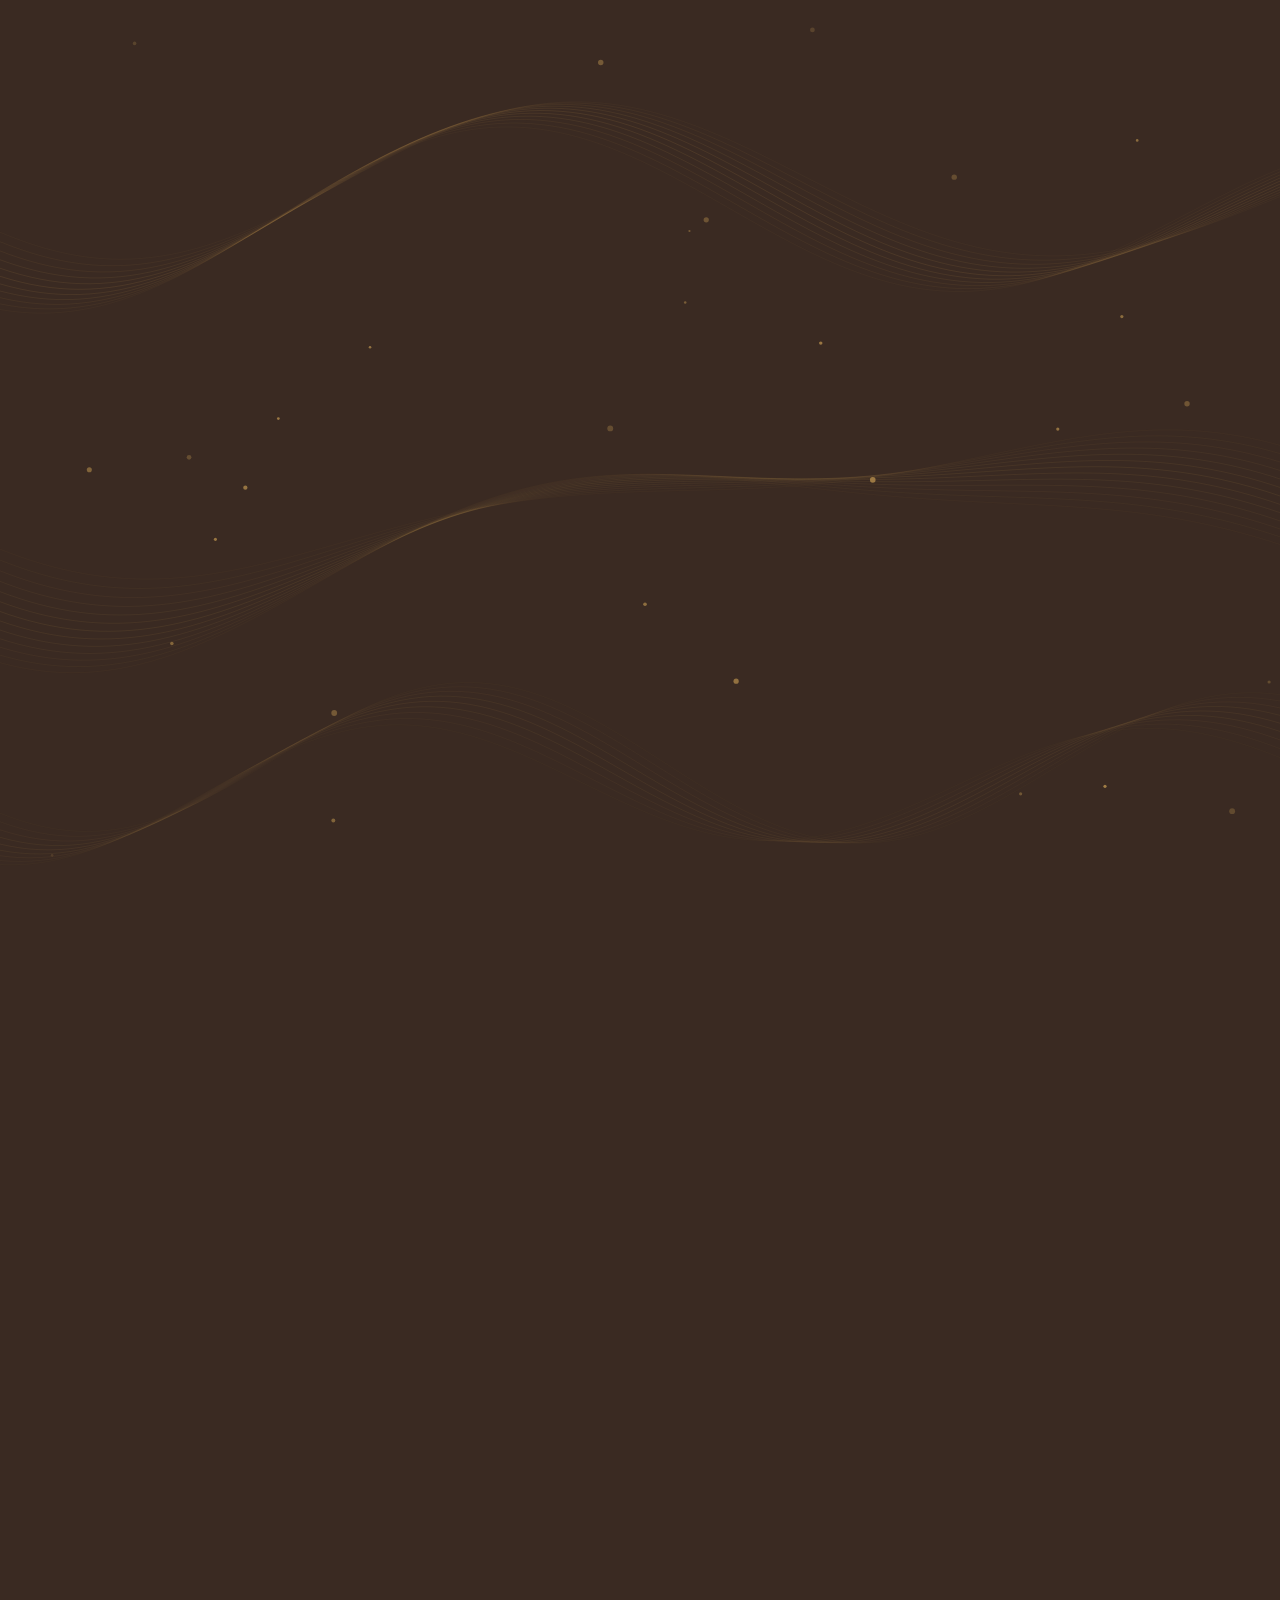
==== commit af4d9d1b: "Heller Modus: helles Braun statt Beige Co-Authored-By: Claude Opus 5.5 <noreply@anthropic.com>" ====
--- a/index.html
+++ b/index.html
@@ -375,6 +375,8 @@
   @keyframes leak{0%,100%{opacity:.18;transform:translate(0,0) scale(1)}35%{opacity:.62;transform:translate(6vmax,4vmax) scale(1.12)}60%{opacity:.3;transform:translate(-3vmax,7vmax) scale(.95)}}
   @media (prefers-reduced-motion:reduce){.leaks i{animation:none;opacity:.3}}
   html[data-theme="light"] .leaks{display:none}
+  /* Heller Modus: helles Braun statt Beige */
+  :root[data-theme="light"]{--bg:#c6ab8f;--muted:#5a4a3c;--gold-lo:#7a5a26}
   /* 3D-Kippen des Startfotos */
   .intro__tilt{position:absolute;inset:0;will-change:transform;border-radius:4px;box-shadow:0 30px 60px -30px rgba(0,0,0,.55)}
   .intro__glare{position:absolute;inset:0;border-radius:4px;pointer-events:none;opacity:calc(var(--ga,0) * .35);
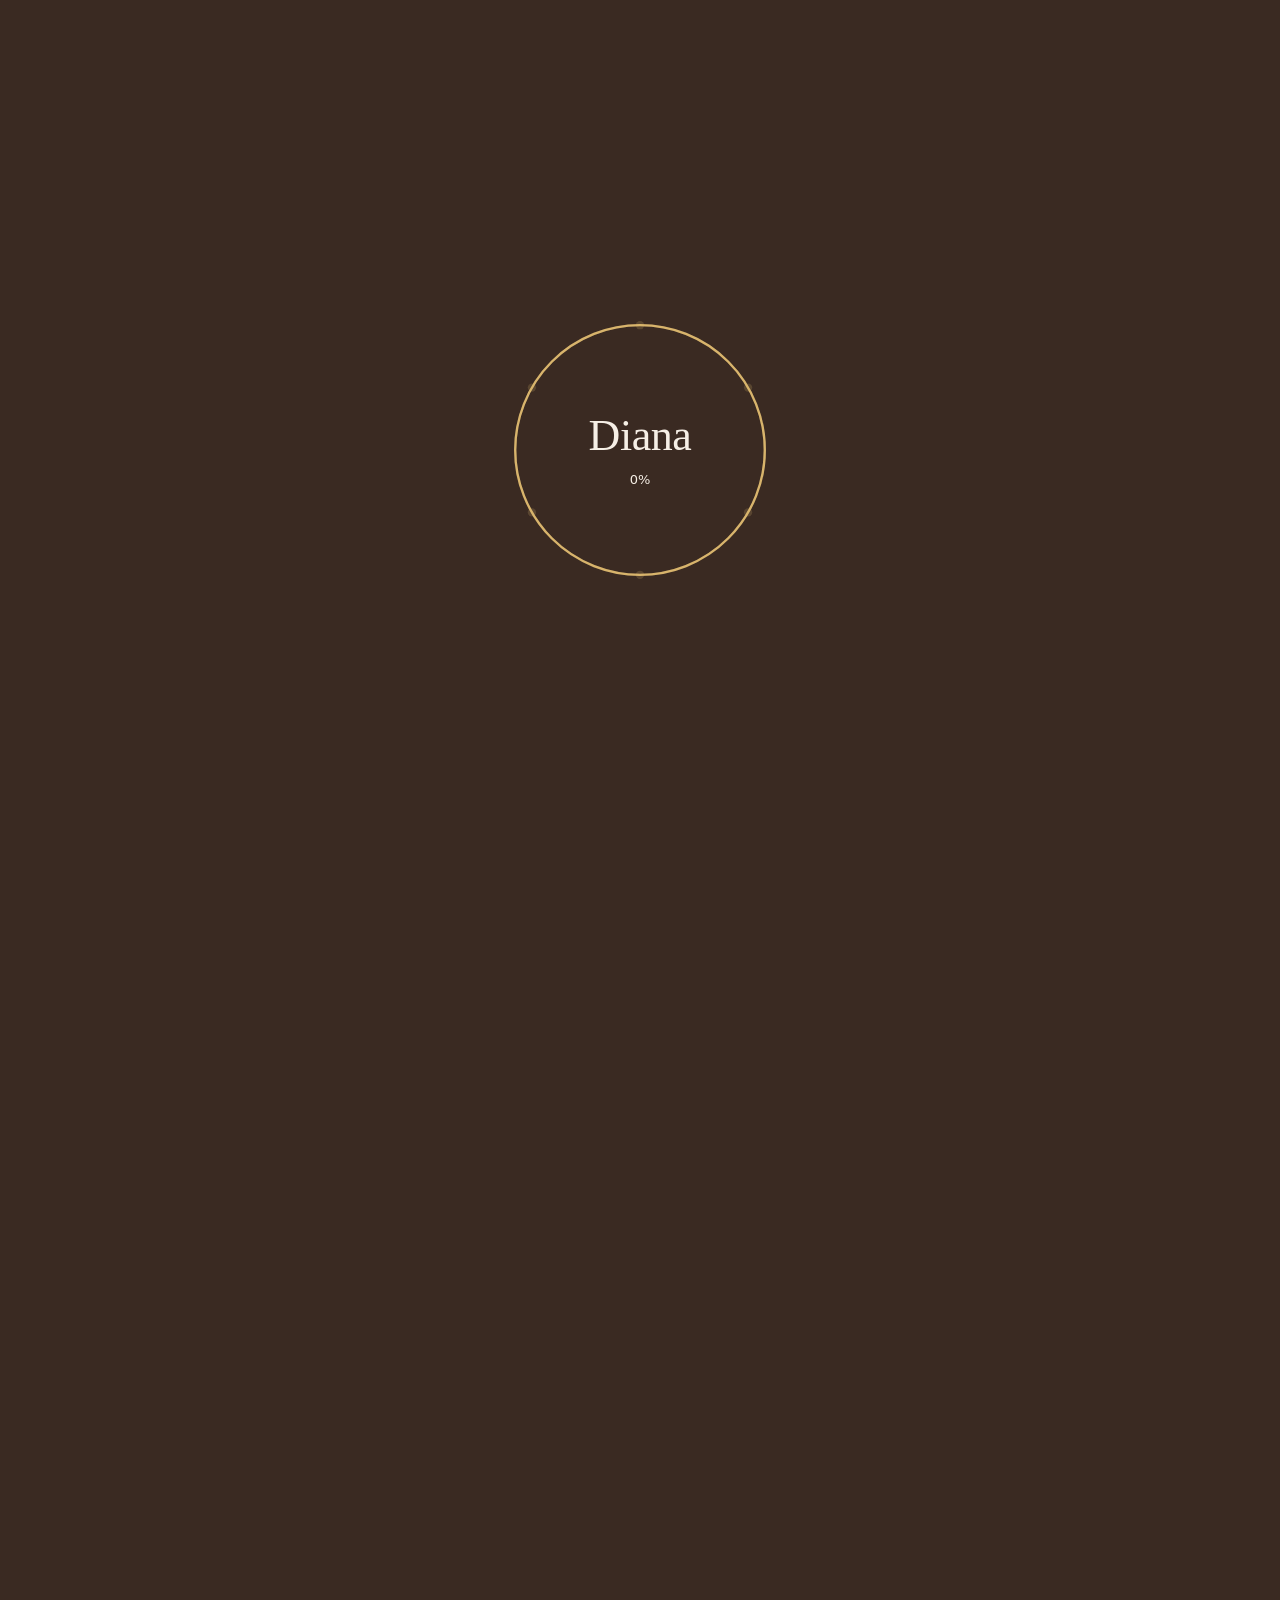
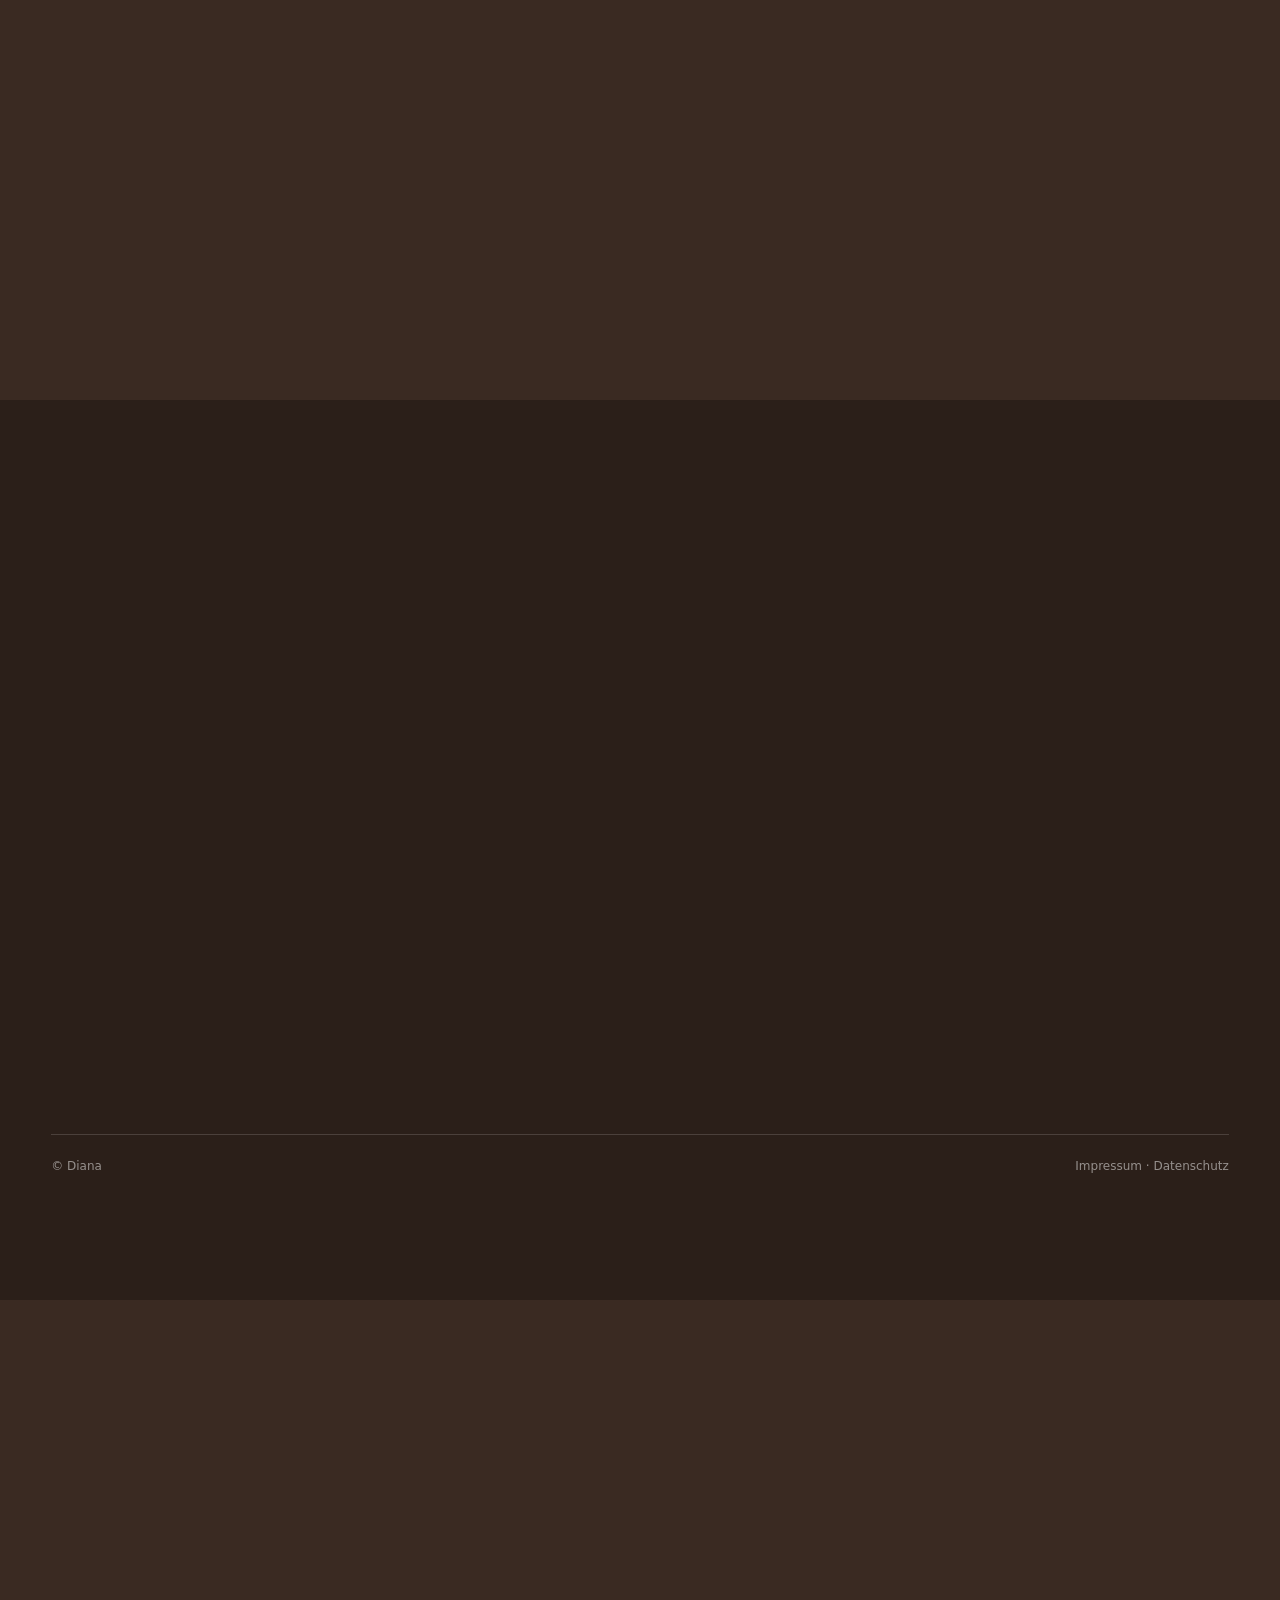
==== commit eed5285b: "Heller Modus wieder Creme (Hellbraun entfernt) Co-Authored-By: Claude Opus 5.5 <noreply@anthropic.co" ====
--- a/index.html
+++ b/index.html
@@ -375,8 +375,6 @@
   @keyframes leak{0%,100%{opacity:.18;transform:translate(0,0) scale(1)}35%{opacity:.62;transform:translate(6vmax,4vmax) scale(1.12)}60%{opacity:.3;transform:translate(-3vmax,7vmax) scale(.95)}}
   @media (prefers-reduced-motion:reduce){.leaks i{animation:none;opacity:.3}}
   html[data-theme="light"] .leaks{display:none}
-  /* Heller Modus: helles Braun statt Beige */
-  :root[data-theme="light"]{--bg:#c6ab8f;--muted:#5a4a3c;--gold-lo:#7a5a26}
   /* 3D-Kippen des Startfotos */
   .intro__tilt{position:absolute;inset:0;will-change:transform;border-radius:4px;box-shadow:0 30px 60px -30px rgba(0,0,0,.55)}
   .intro__glare{position:absolute;inset:0;border-radius:4px;pointer-events:none;opacity:calc(var(--ga,0) * .35);
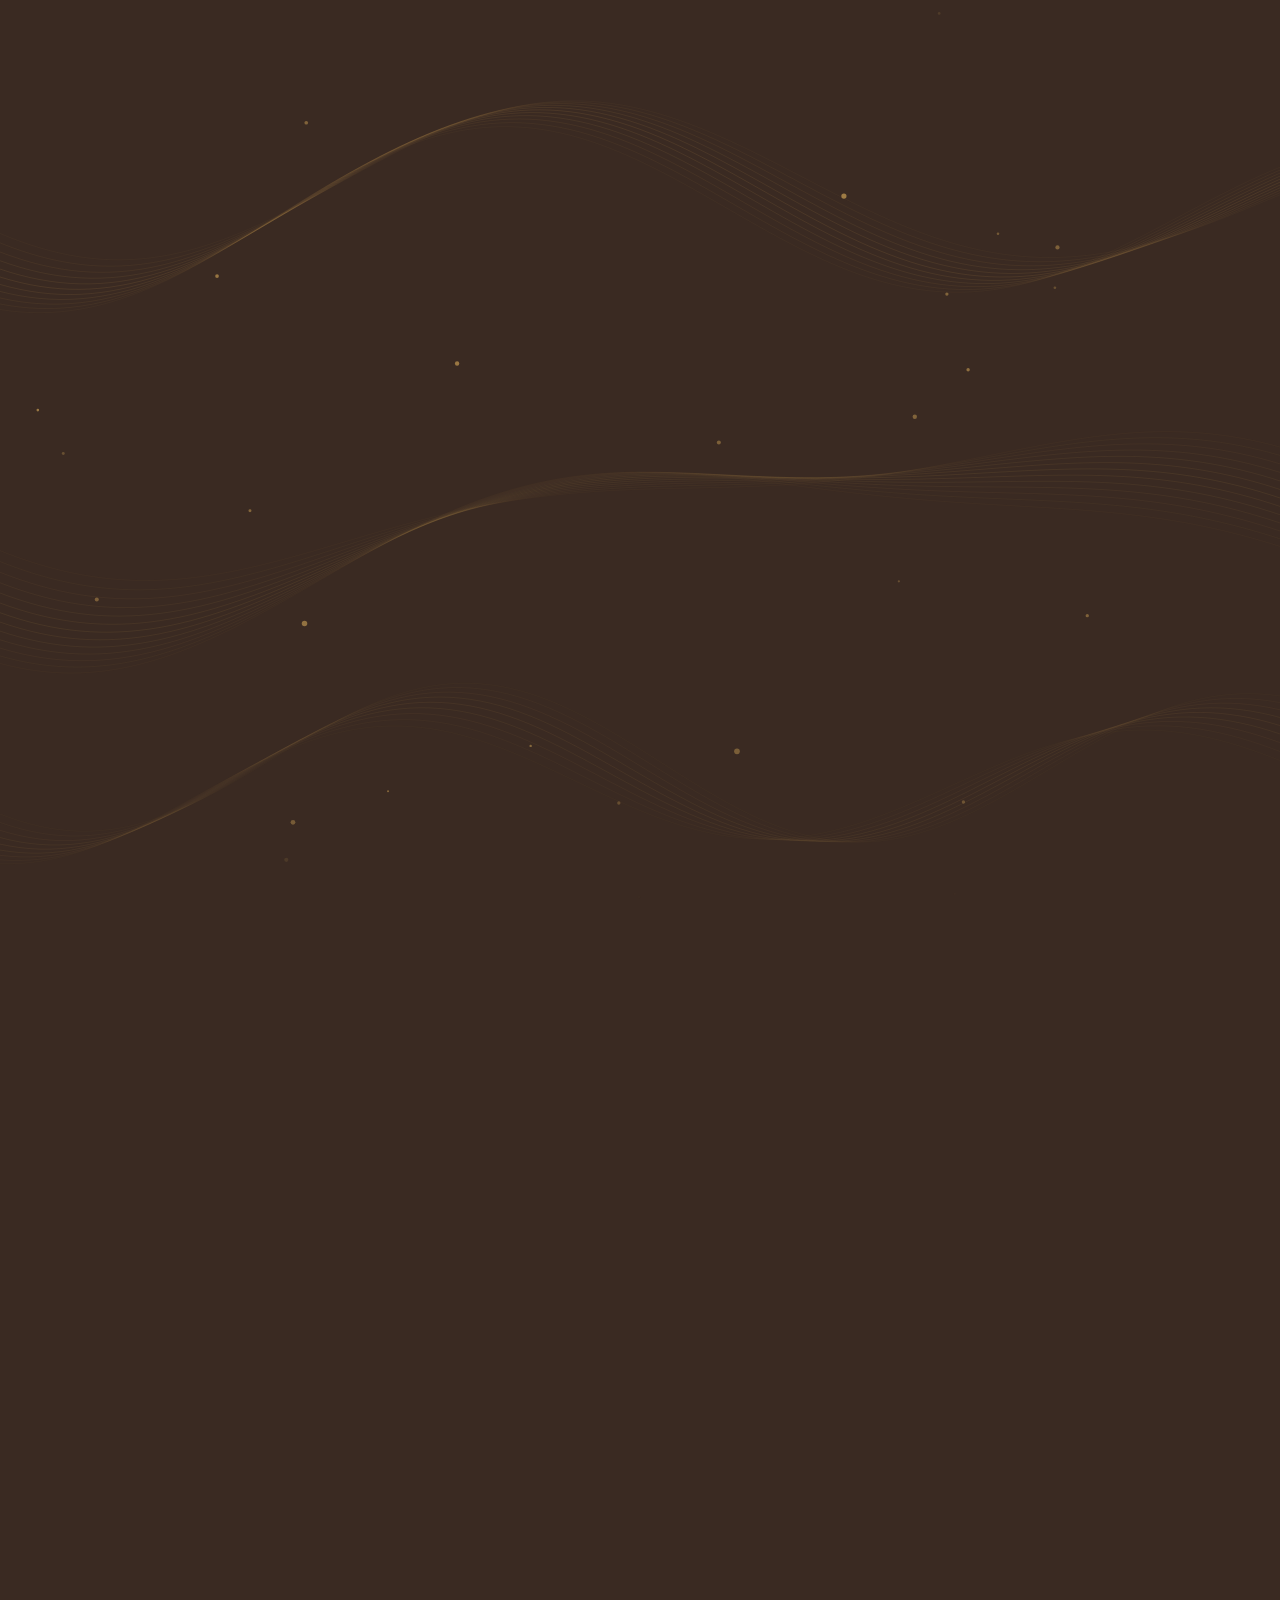
==== commit 6bcf7327: "Startfoto kippt nur innerhalb des goldenen Kreises; Kontakt-Link oben rechts entfernt Co-Authored-By" ====
--- a/index.html
+++ b/index.html
@@ -536,7 +536,6 @@
     </div>
   </div>
   <nav class="topnav" aria-label="Seiten">
-    <a href="#kontakt">Kontakt</a>
     <button class="theme-btn" id="themeBtn" type="button" aria-label="Hell/Dunkel umschalten">
       <svg class="ic-sun" viewBox="0 0 24 24" fill="none" stroke="currentColor" stroke-width="1.6" stroke-linecap="round" aria-hidden="true"><circle cx="12" cy="12" r="4.2"/><path d="M12 2.5v2.2M12 19.3v2.2M4.6 4.6l1.6 1.6M17.8 17.8l1.6 1.6M2.5 12h2.2M19.3 12h2.2M4.6 19.4l1.6-1.6M17.8 6.2l1.6-1.6"/></svg>
       <svg class="ic-moon" viewBox="0 0 24 24" fill="none" stroke="currentColor" stroke-width="1.6" stroke-linecap="round" stroke-linejoin="round" aria-hidden="true"><path d="M20 14.5A8 8 0 0 1 9.5 4a8 8 0 1 0 10.5 10.5z"/></svg>
@@ -811,8 +810,12 @@
   const hero = document.getElementById("hero");
   hero.addEventListener("pointermove", e => {
     if (e.pointerType !== "mouse") return;
-    const r = box.getBoundingClientRect();
-    set((e.clientX - (r.left + r.width / 2)) / (r.width * 0.6), (e.clientY - (r.top + r.height / 2)) / (r.height * 0.5));
+    // nur innerhalb des goldenen Kreises kippen – außerhalb steht das Foto wieder gerade
+    const ring = box.querySelector(".intro__ring"), rr = (ring || box).getBoundingClientRect();
+    const mx = rr.left + rr.width / 2, my = rr.top + rr.height / 2, rad = Math.max(rr.width, rr.height) / 2;
+    const dx = e.clientX - mx, dy = e.clientY - my;
+    if (Math.hypot(dx, dy) > rad) { set(0, 0); return; }
+    set(dx / rad * 1.2, dy / rad * 1.2);
   });
   hero.addEventListener("pointerleave", () => set(0, 0));
   // Handy: Neigung des Telefons (iPhone fragt beim ersten Antippen einmal um Erlaubnis)
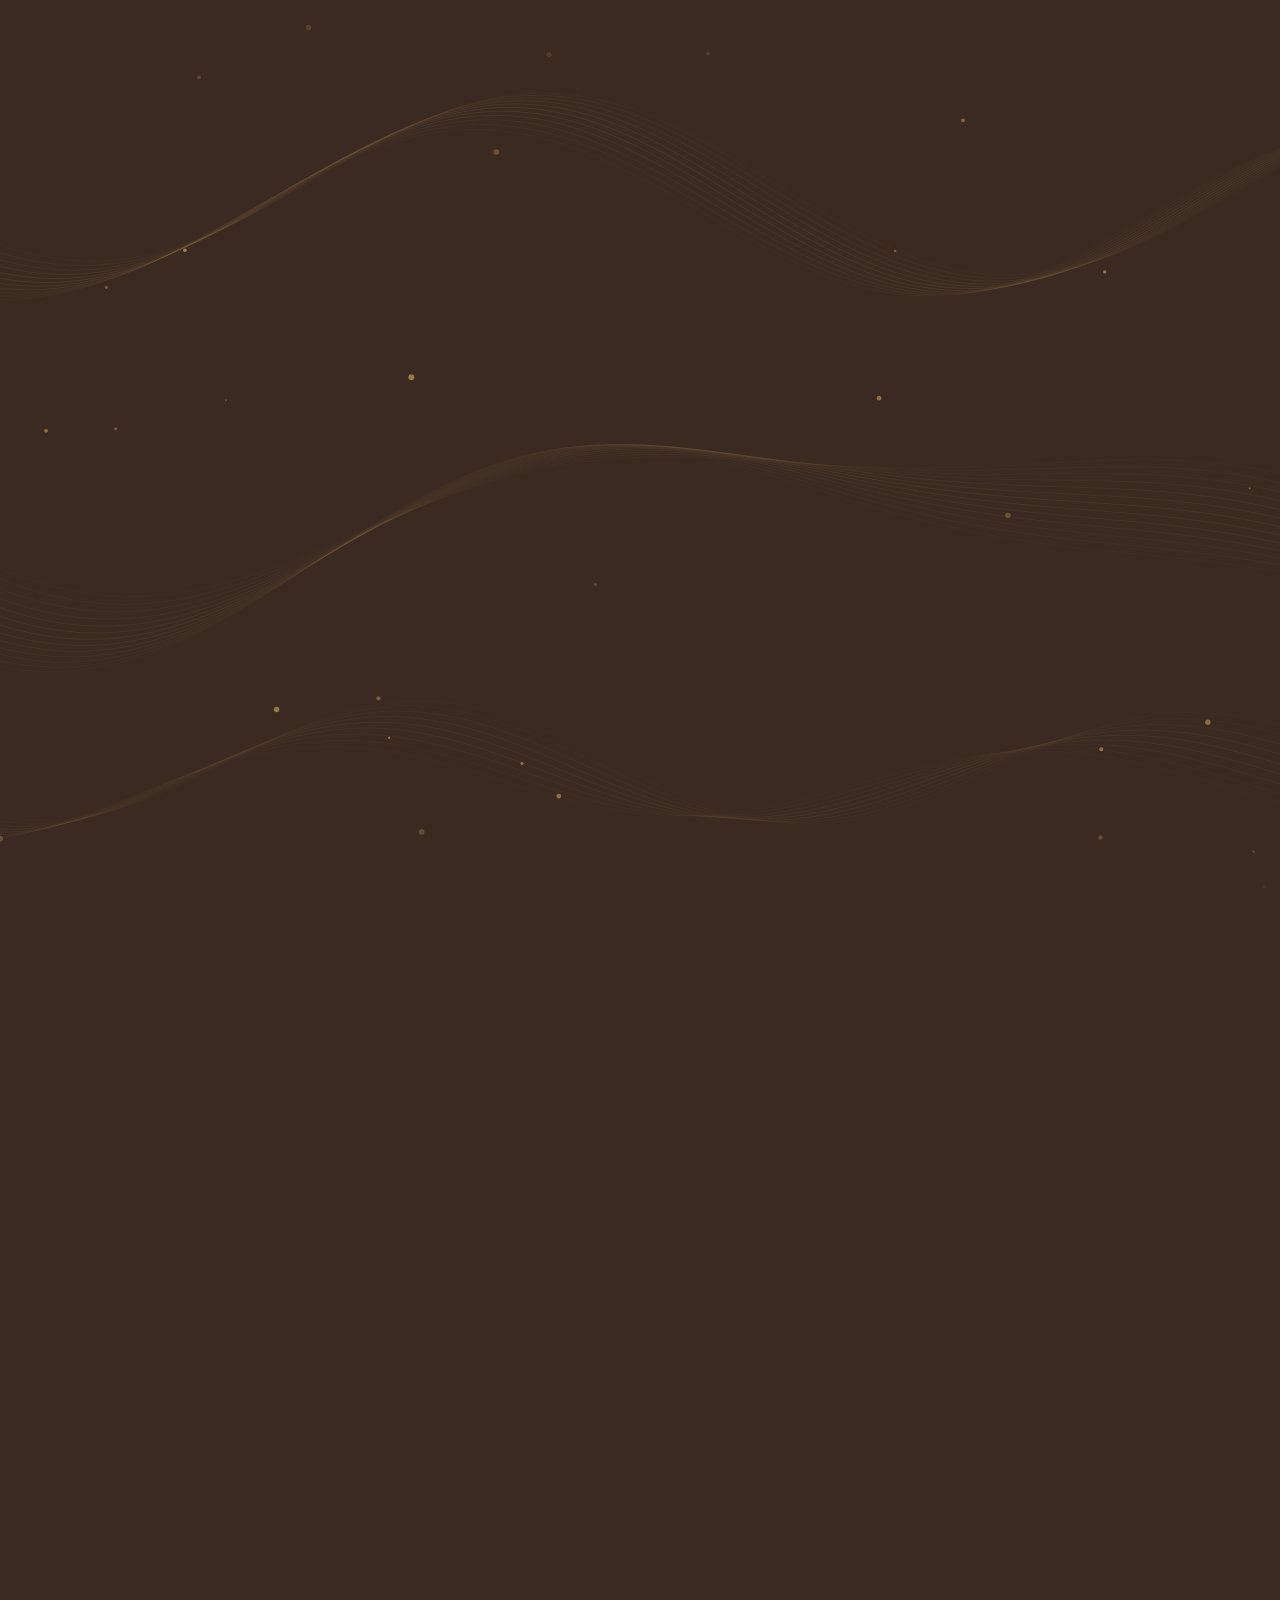
==== commit 2c102eeb: "Kippen per Handy-Neigung entfernt (keine iPhone-Abfrage „Bewegung und Ausrichtung“ mehr) Co-Authored" ====
--- a/index.html
+++ b/index.html
@@ -818,17 +818,7 @@
     set(dx / rad * 1.2, dy / rad * 1.2);
   });
   hero.addEventListener("pointerleave", () => set(0, 0));
-  // Handy: Neigung des Telefons (iPhone fragt beim ersten Antippen einmal um Erlaubnis)
-  let base = null;
-  const onOri = e => {
-    if (e.beta == null) return;
-    if (!base) base = { b: e.beta, g: e.gamma };
-    set((e.gamma - base.g) / 12, (e.beta - base.b) / 12);
-  };
-  const DOE = window.DeviceOrientationEvent;
-  if (DOE && typeof DOE.requestPermission === "function") {
-    addEventListener("touchend", () => { DOE.requestPermission().then(st => { if (st === "granted") addEventListener("deviceorientation", onOri); }).catch(() => {}); }, { once: true });
-  } else if (DOE) addEventListener("deviceorientation", onOri);
+  // Am Handy kein Kippen per Neigung (sonst fragt das iPhone nach „Bewegung und Ausrichtung“)
 }
 
 /* ---------- Galerien: unter der Startseite je ein Abschnitt pro Thema ---------- */
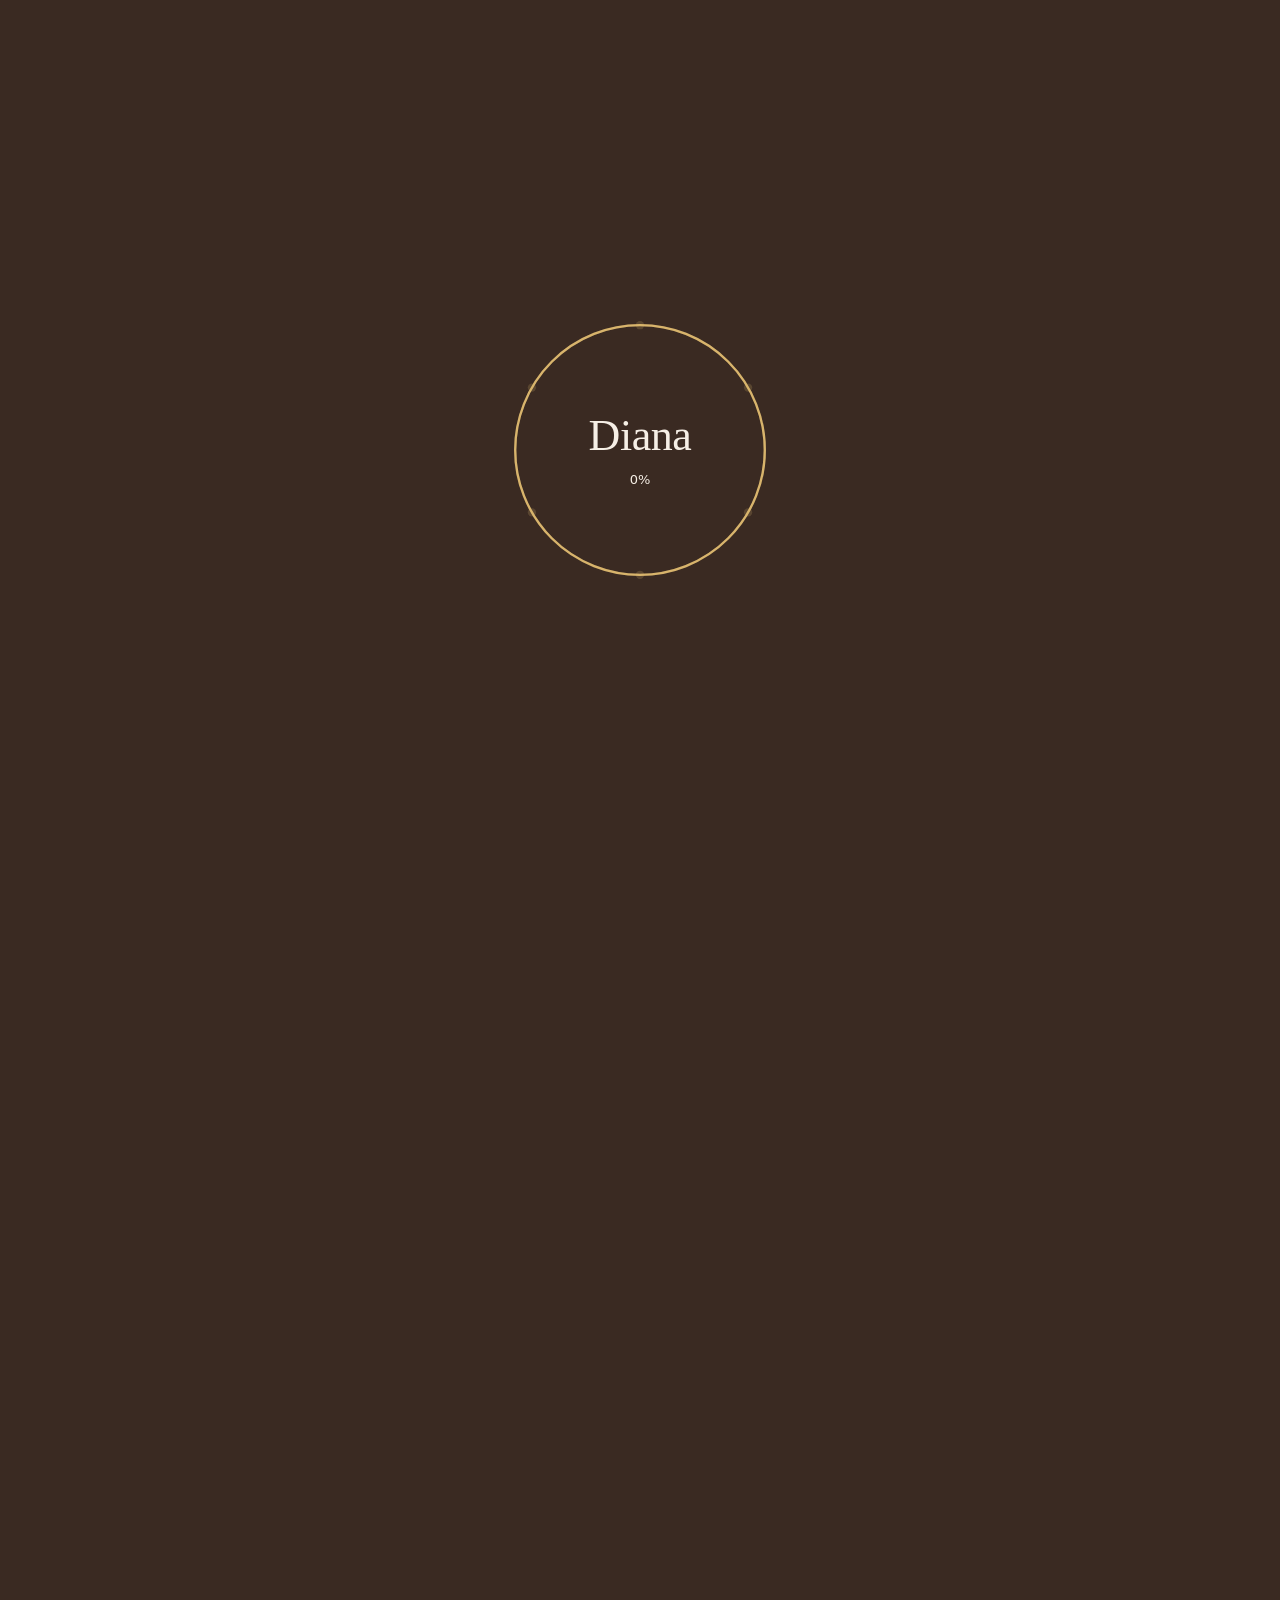
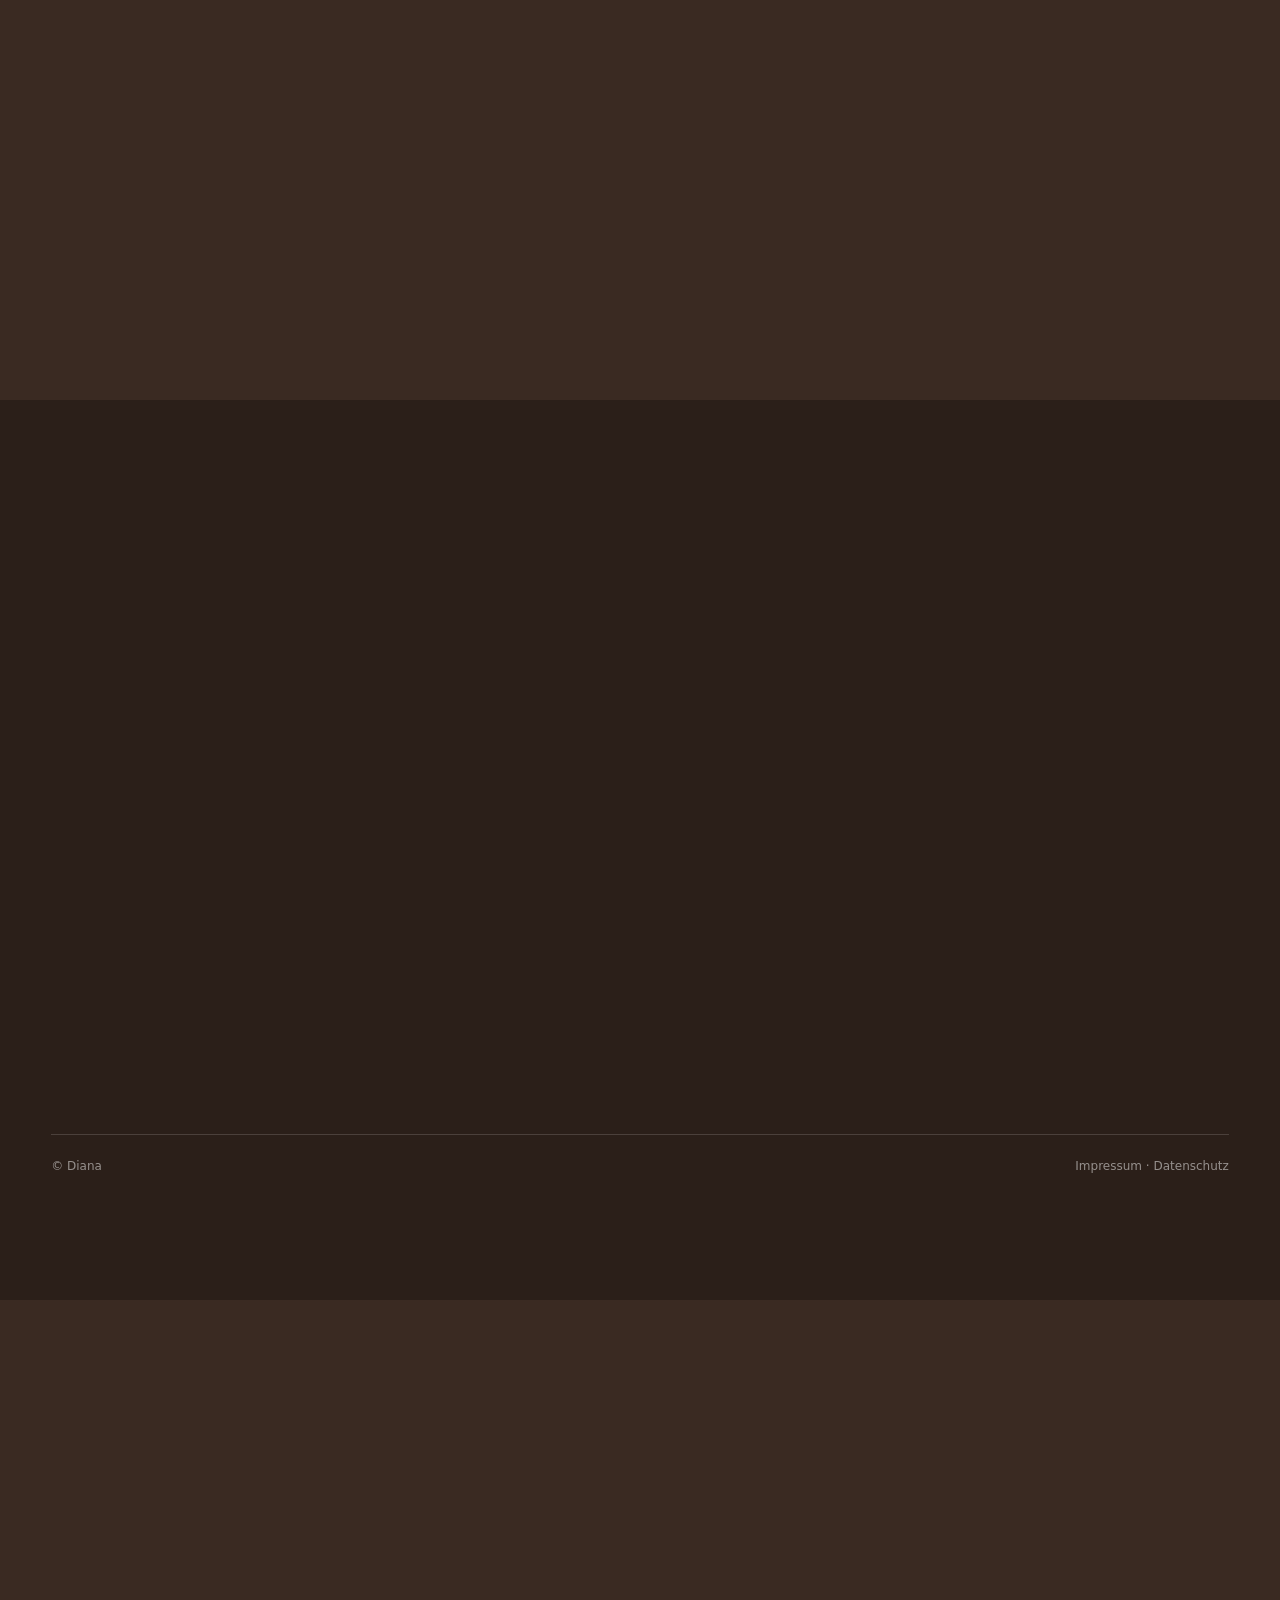
==== commit c47e7b5d: "Hintergrund: Farbverlauf Espresso → Karamell; weniger Grafik (Seidenlinien, Punkte, Lichtflecken aus" ====
--- a/index.html
+++ b/index.html
@@ -375,6 +375,14 @@
   @keyframes leak{0%,100%{opacity:.18;transform:translate(0,0) scale(1)}35%{opacity:.62;transform:translate(6vmax,4vmax) scale(1.12)}60%{opacity:.3;transform:translate(-3vmax,7vmax) scale(.95)}}
   @media (prefers-reduced-motion:reduce){.leaks i{animation:none;opacity:.3}}
   html[data-theme="light"] .leaks{display:none}
+  /* Weniger Grafik: Seidenlinien/Punkte im Hintergrund und Lichtflecken ausgeblendet (zum Zurückholen diese zwei Zeilen löschen) */
+  .bgfx canvas{display:none}
+  .leaks{display:none}
+  /* Dunkler Modus: fester Farbverlauf Espresso → Karamell hinter allem */
+  html:not([data-theme="light"]) .bgfx{background:
+    radial-gradient(120% 90% at 100% 100%,rgba(176,122,62,.55),rgba(176,122,62,0) 60%),
+    radial-gradient(80% 60% at 85% 70%,rgba(206,150,82,.22),rgba(206,150,82,0) 70%),
+    linear-gradient(160deg,#2a1d17 0%,#3a2a22 45%,#5b3f2a 100%)}
   /* 3D-Kippen des Startfotos */
   .intro__tilt{position:absolute;inset:0;will-change:transform;border-radius:4px;box-shadow:0 30px 60px -30px rgba(0,0,0,.55)}
   .intro__glare{position:absolute;inset:0;border-radius:4px;pointer-events:none;opacity:calc(var(--ga,0) * .35);
@@ -420,7 +428,8 @@
 </div>
 <script>
   // Hintergrund: goldene Seiden-Linien + schwebende Gold-Punkte, die Maus/Finger ausweichen und sich verbinden
-  (function(){
+  const BG_LINES = false;   // true = Seidenlinien und Punkte wieder anzeigen (dann auch ".bgfx canvas{display:none}" im CSS löschen)
+  if (BG_LINES) (function(){
     const box = document.getElementById("bgfx"), cv = document.createElement("canvas"); box.appendChild(cv);
     const ctx = cv.getContext("2d"), still = matchMedia("(prefers-reduced-motion:reduce)").matches;
     let W = 0, H = 0, dpr = 1, phone = false, dots = [];
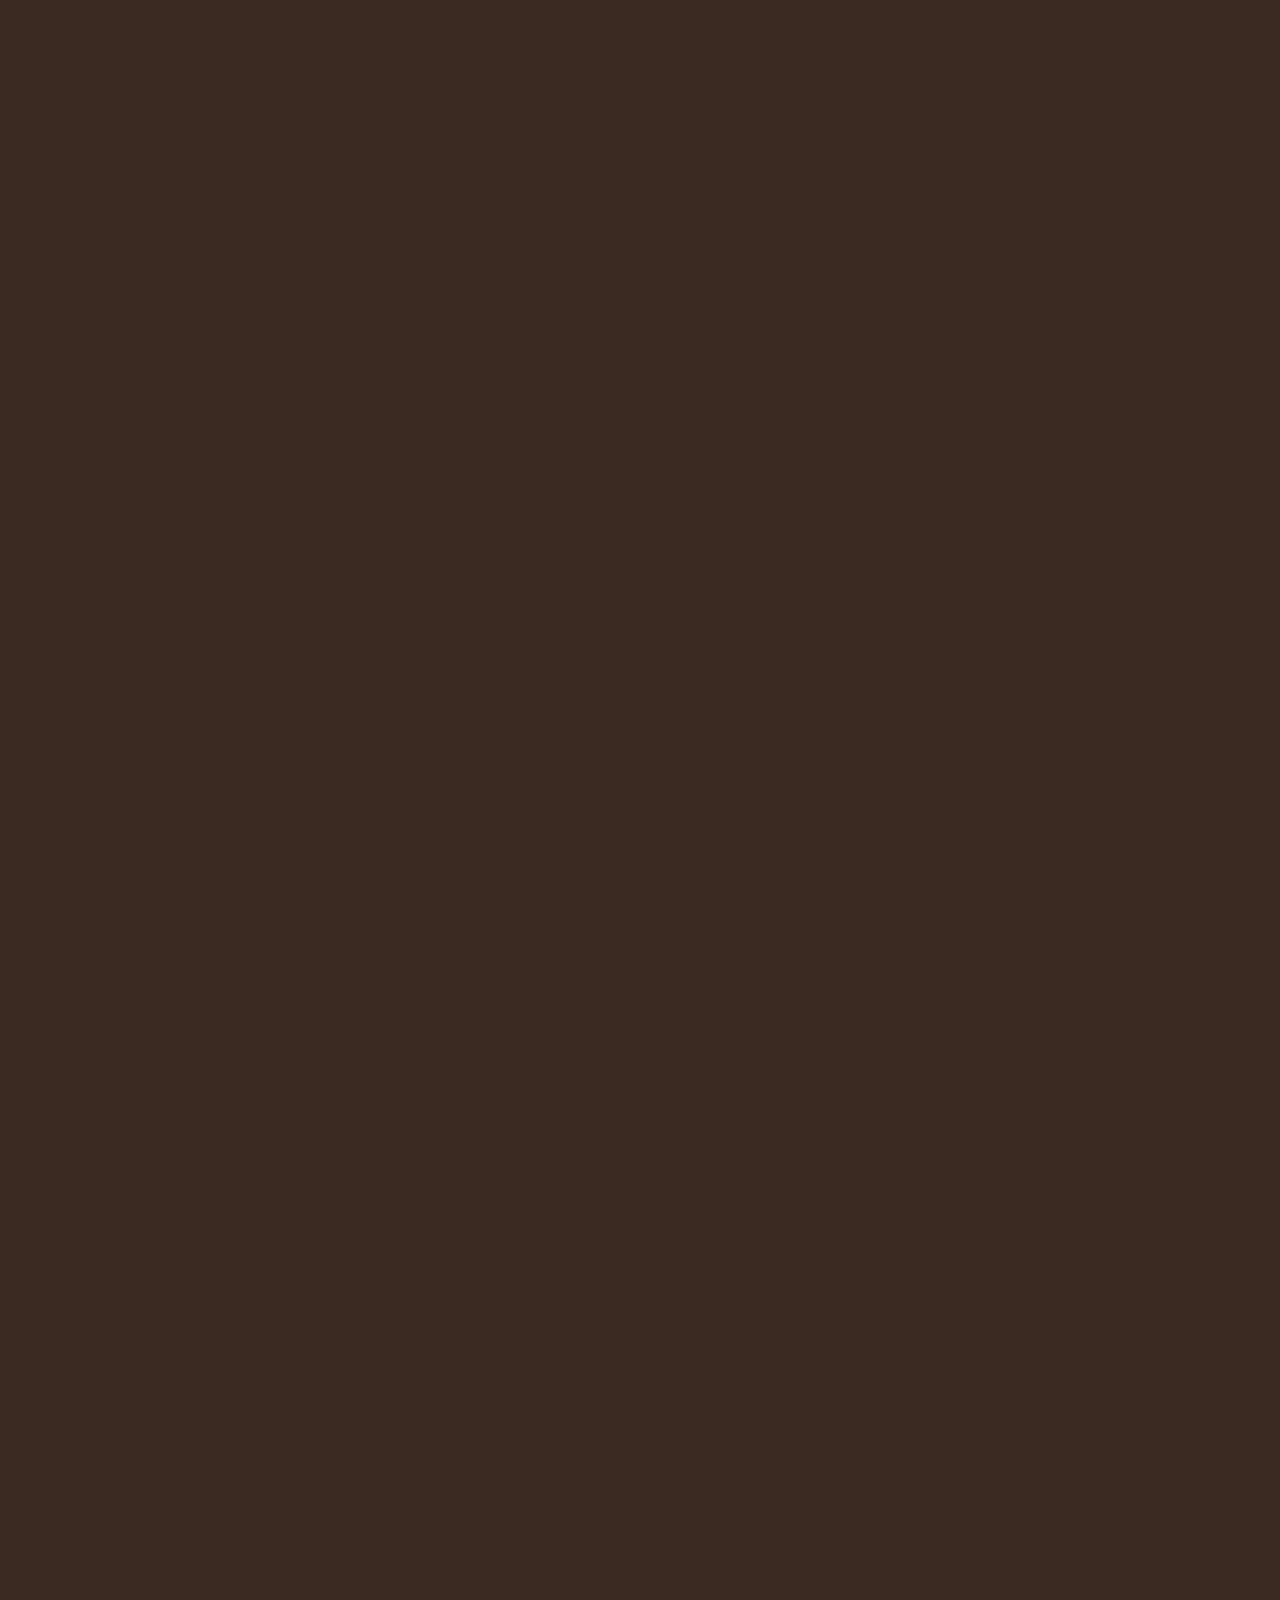
==== commit b52d00e6: "Kopfzeile auf Deutsch: „Diana – Fotografin aus Deutschland.“ Co-Authored-By: Claude Opus 5.5 <norepl" ====
--- a/index.html
+++ b/index.html
@@ -411,6 +411,13 @@
   html[data-theme="light"] .theme-btn .ic-sun{display:none}
   html[data-theme="light"] .theme-btn .ic-moon{display:block}
   html.theme-anim,html.theme-anim *{transition:background-color .5s ease,color .5s ease,border-color .5s ease !important}
+  /* Startseite: Berufsbezeichnung über dem Namen + Leistungen als kleine Knöpfe */
+  .intro__role{font-size:13px;font-weight:600;letter-spacing:.22em;text-transform:uppercase;color:var(--gold);margin-bottom:18px;opacity:0;transition:opacity 1.2s ease .6s}
+  .intro__chips{display:flex;flex-wrap:wrap;gap:10px;margin-top:28px;opacity:0;transition:opacity 1.2s ease 1.1s}
+  body.is-ready .intro__role,body.is-ready .intro__chips{opacity:1}
+  .intro__chips a{padding:9px 16px;border:1px solid rgba(196,154,82,.55);border-radius:999px;font-size:13px;letter-spacing:.03em;text-decoration:none;transition:background .25s,border-color .25s,color .25s}
+  .intro__chips a:hover{background:var(--gold);border-color:var(--gold);color:#1a130f}
+  @media (max-width:900px){ .intro__role{margin-bottom:12px;font-size:11px} .intro__chips{justify-content:center;margin-top:20px;gap:8px} .intro__chips a{padding:7px 12px;font-size:12px} }
 </style>
 <script>
   // Seite startet immer ganz oben – auch beim Neuladen und wenn ein #Anker in der Adresse steht
@@ -535,13 +542,17 @@
 <section class="hero" id="hero">
   <a class="logo logo--top" href="#hero" aria-label="Diana Keil – nach oben"><svg viewBox="0 0 200 200" fill="none" aria-hidden="true"><defs><linearGradient id="lgTop" x1="0" y1="0" x2="200" y2="200" gradientUnits="userSpaceOnUse"><stop offset="0" stop-color="#d4b06a"/><stop offset=".48" stop-color="#c49a52"/><stop offset="1" stop-color="#9a7a3d"/></linearGradient></defs><circle cx="100" cy="100" r="92" stroke="#c49a52" stroke-width=".6" opacity=".22"/><circle cx="100" cy="100" r="80" stroke="url(#lgTop)" stroke-width="2"/><g fill="#c49a52"><circle cx="100" cy="20" r="3.6"/><circle cx="169.3" cy="60" r="3.6"/><circle cx="169.3" cy="140" r="3.6"/><circle cx="100" cy="180" r="3.6"/><circle cx="30.7" cy="140" r="3.6"/><circle cx="30.7" cy="60" r="3.6"/></g><text x="100" y="101" text-anchor="middle" dominant-baseline="central" font-size="74" fill="url(#lgTop)">DK</text></svg></a>
   <header>
-    <h1><a id="aboutLink">Diana</a> is a photographer from Germany.</h1>
+    <h1><a id="aboutLink">Diana</a> – Fotografin aus Deutschland.</h1>
   </header>
   <div class="intro">
     <figure class="intro__photo" id="introPhoto"><span>Hier kommt dein Foto hin</span></figure>
     <div class="intro__text">
+      <div class="intro__role">Fotografin &amp; Videografin</div>
       <h2 class="title" id="title"><span class="sr-only"></span><span id="titleInner" aria-hidden="true"></span></h2>
       <p class="intro__lead" id="introText"></p>
+      <nav class="intro__chips" aria-label="Was ich mache">
+        <a href="#hochzeiten">Hochzeiten</a><a href="#events">Events</a><a href="#portraits">Portraits &amp; Shootings</a><a href="#social-media">Social-Media-Videos</a>
+      </nav>
     </div>
   </div>
   <nav class="topnav" aria-label="Seiten">
